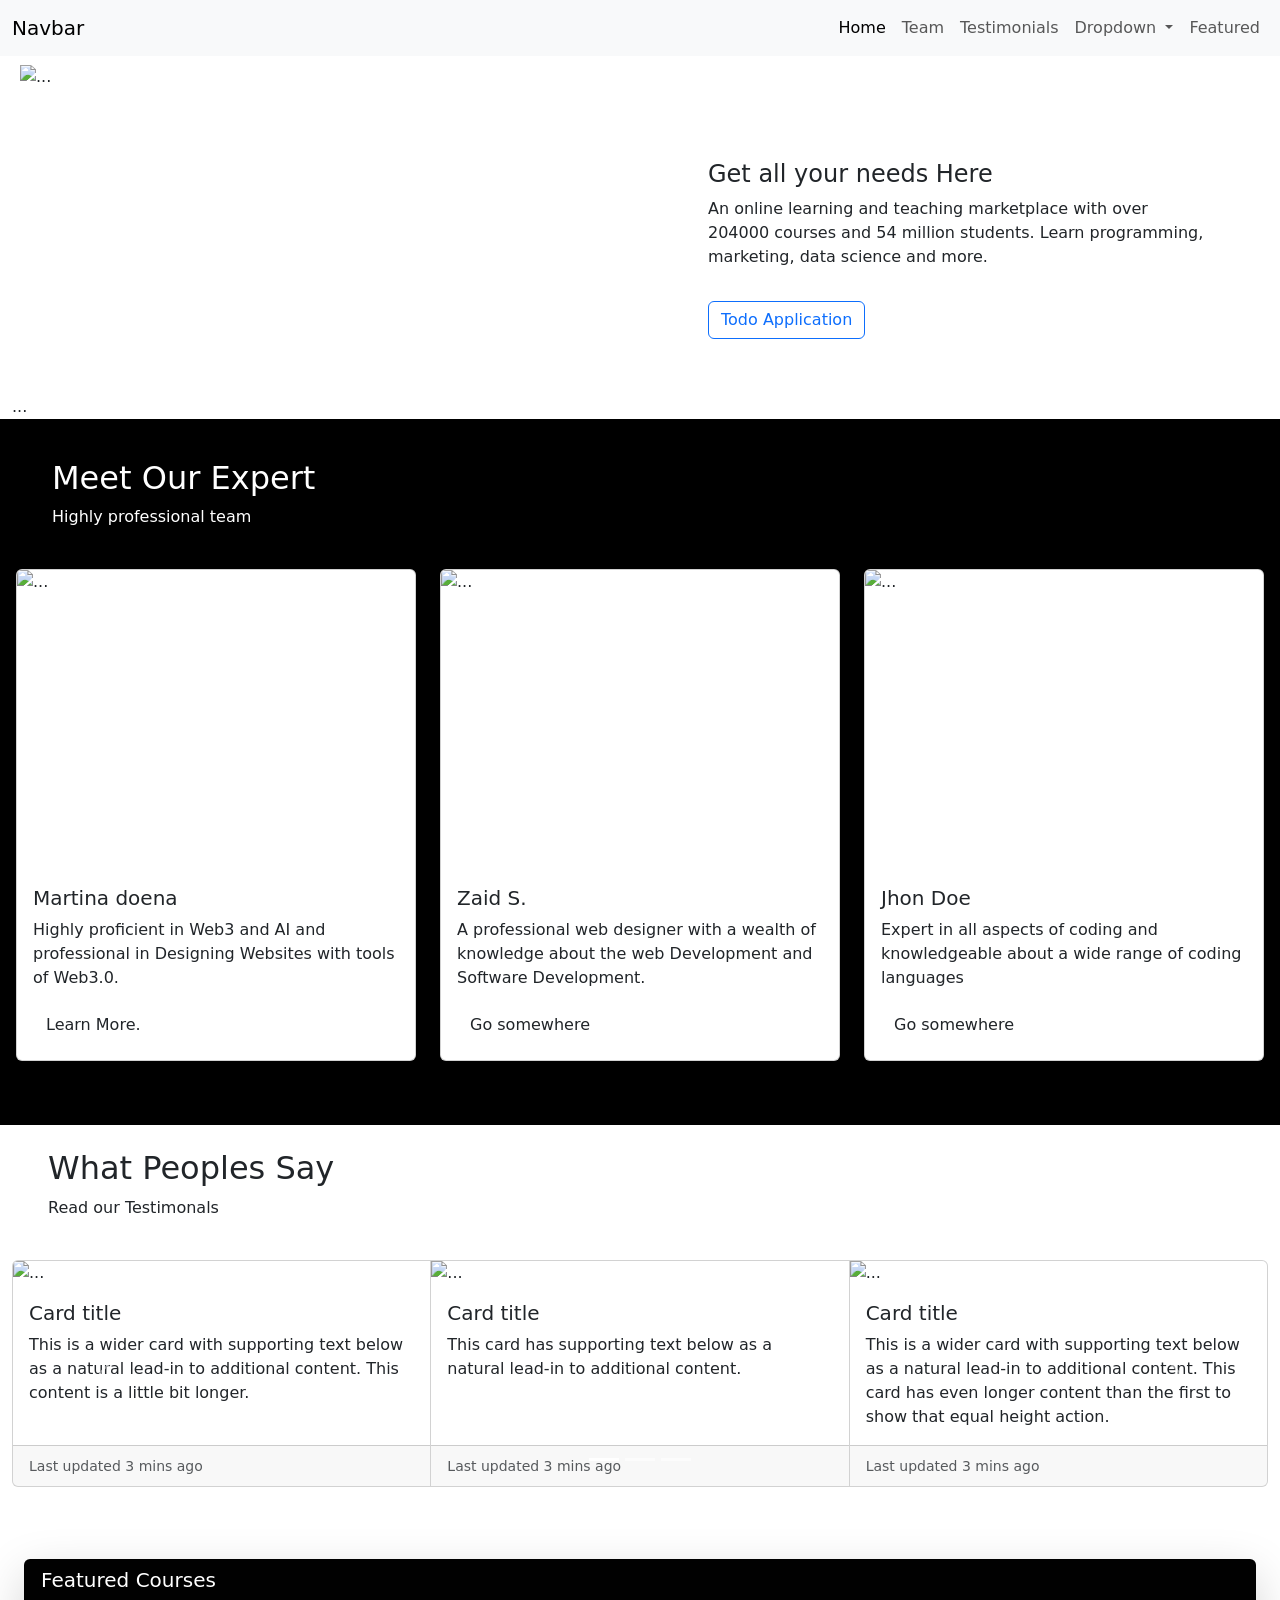
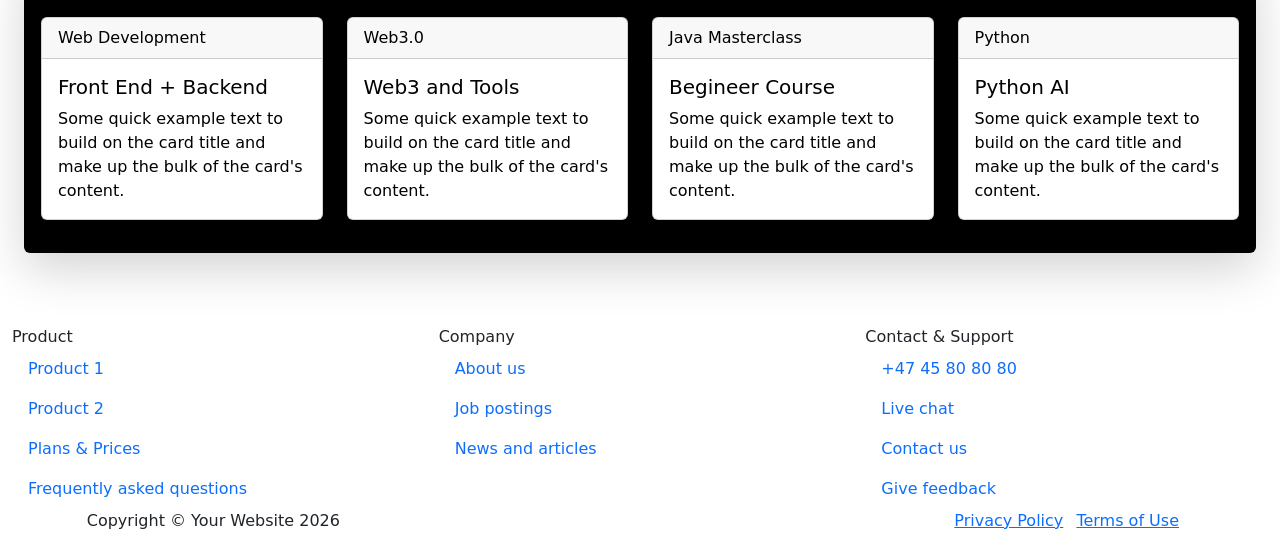
==== public/index.html @ 3ee69b3b "Todo mini app added" ====
<!DOCTYPE html>
<html lang="en">
  <head>
	<meta name="generator" content="Hugo 0.125.1"><script src="/livereload.js?mindelay=10&amp;v=2&amp;port=1313&amp;path=livereload" data-no-instant defer></script>
    <meta charset="UTF-8" />
    <meta name="viewport" content="width=device-width, initial-scale=1.0" />
    <title>Homepage</title>
    <link
      href="https://cdn.jsdelivr.net/npm/bootstrap@5.3.3/dist/css/bootstrap.min.css"
      rel="stylesheet"
      integrity="sha384-QWTKZyjpPEjISv5WaRU9OFeRpok6YctnYmDr5pNlyT2bRjXh0JMhjY6hW+ALEwIH"
      crossorigin="anonymous"
    />
    <link rel="stylesheet" href="http://localhost:1313/css/style.css">
  </head>
  <body>
    <div class="nav-bar">
    <nav class="navbar navbar-expand-lg navbar-light bg-light">
        <div class="container-fluid d-flex justify-content-between">
            <a class="navbar-brand me-auto" href="#">Navbar</a>
            <button
                class="navbar-toggler"
                type="button"
                data-bs-toggle="collapse"
                data-bs-target="#navbarSupportedContent"
                aria-controls="navbarSupportedContent"
                aria-expanded="false"
                aria-label="Toggle navigation"
            >
                <span class="navbar-toggler-icon"></span>
            </button>
            <div class="collapse navbar-collapse" id="navbarSupportedContent">
                <ul class="navbar-nav ms-auto mb-2 mb-lg-0">
                    <li class="nav-item">
                        <a class="nav-link active" aria-current="page" href="/"
                            >Home</a
                        >
                    </li>
                    <li class="nav-item">
                        <a class="nav-link" href="#team">Team</a>
                    </li>
                    <li class="nav-item">
                        <a class="nav-link" href="#testi">Testimonials</a>
                    </li>
                    <li class="nav-item dropdown">
                        <a
                            class="nav-link dropdown-toggle"
                            href="#"
                            id="navbarDropdown"
                            role="button"
                            data-bs-toggle="dropdown"
                            aria-expanded="false"
                        >
                            Dropdown
                        </a>
                        <ul class="dropdown-menu" aria-labelledby="navbarDropdown">
                            <li><a class="dropdown-item" href="#">Action</a></li>
                            <li><a class="dropdown-item" href="#">Another action</a></li>
                            <li><hr class="dropdown-divider" /></li>
                            <li><a class="dropdown-item" href="#">Something else here</a></li>
                        </ul>
                    </li>
                    <li class="nav-item">
                        <a class="nav-link" href="#featured">Featured</a>
                    </li>
                </ul>
            </div>
        </div>
    </nav>
</div>
 
<div class="hero-container" id="hero-sec">
  <div class="container-fluid ">
  <div class="row d-flex">
    <div class="col align-middle">
      <div class="px-2 py-2">
      <img src="https://img.freepik.com/free-vector/happy-freelancer-with-computer-home-young-man-sitting-armchair-using-laptop-chatting-online-smiling-vector-illustration-distance-work-online-learning-freelance_74855-8401.jpg?w=900&t=st=1667037491~exp=1667038091~hmac=7c71ea8afc8f3cc8065c5ccc05d105e3c8a7b76f0133016cb210a7882dc19611" class="img-fluid" alt="...">
      </div>
    </div>
    <div class="col">
      <div class="px-5 py-5 mt-5">
        <div class="px-2 py-2 align-middle">
        <h4>Get all your needs Here</h4>
        <p> An online learning and teaching marketplace with over 204000 courses and 54 million students. Learn programming, marketing, data science and more.</p>
        </div>
        <div class="px-2 py-2">
          
<button type="button" class="btn btn-outline-primary" data-bs-toggle="modal" data-bs-target="#exampleModal">
  Todo Application
</button>


<div class="modal fade" id="exampleModal" tabindex="-1" aria-labelledby="exampleModalLabel" aria-hidden="true">
  <div class="modal-dialog">
    <div class="modal-content">
      <div class="modal-header">
        <h5 class="modal-title" id="exampleModalLabel">Modal title</h5>
        <button type="button" class="btn-close" data-bs-dismiss="modal" aria-label="Close"></button>
      </div>
      <div class="modal-body">
       <div class="d-flex">
          <input class="form-control me-2" type="text" id="text-field" placeholder="Todo value" aria-label="Search">
        <button class="btn btn-outline-success" type="submit" id="add">Add</button>
       </div>
<ul class="list-group my-5" id="display">

</ul>      
</div>
  
    </div>
  </div>
</div>
        </div>
      </div>
    </div>
</div>
</div>

<div class="main-container">
  <div class="container-fluid">
  ...
</div>
</div>


<div class="card-container bg-black" id="team">
  <div class="container-fluid px-3 py-3">
    <div class="row center mx-4 my-4 text-white">
      <h2>Meet Our Expert</h2>
      <p>Highly professional team</p>
    </div>
    <div class="row mb-5">
      <div class="col">
        <div class="card" >
  <img src="https://img.freepik.com/free-vector/work-time-concept-illustration_114360-1474.jpg?w=740&t=st=1667038053~exp=1667038653~hmac=7f51a4d7c9f7dc9e0e3a6d53d45f381fc455e5424bcc36a0bedca65db24487e7" class="card-img-top" style="height:300px" alt="...">
  <div class="card-body">
    <h5 class="card-title">Martina doena</h5>
    <p class="card-text">Highly proficient in Web3 and AI and professional in Designing Websites with tools of Web3.0.</p>
    <a href="#" class="btn org-btn">Learn More.</a>
  </div>
</div>
      </div>
           <div class="col">
        <div class="card" >
  <img src="https://img.freepik.com/free-vector/work-time-concept-illustration_114360-1074.jpg" class="card-img-top" style="height:300px" alt="...">
  <div class="card-body">
    <h5 class="card-title">Zaid S.</h5>
    <p class="card-text">A professional web designer with a wealth of knowledge about the web Development and Software Development. </p>
    <a href="#" class="btn org-btn">Go somewhere</a>
  </div>
</div>
      </div>
           <div class="col">
        <div class="card" >
  <img src="https://img.freepik.com/free-vector/teaching-concept-illustration_114360-1708.jpg?w=740&t=st=1667038099~exp=1667038699~hmac=d144ede4a891a4bfcb57b109cc26614850ed35f5260bbf32541845325c476dbb" class="card-img-top" style="height:300px" alt="...">
  <div class="card-body">
    <h5 class="card-title">Jhon Doe</h5>
    <p class="card-text">Expert in all aspects of coding and knowledgeable about a wide range of coding languages</p>
    <a href="#" class="btn org-btn">Go somewhere</a>
  </div>
</div>
      </div>
    </div>
</div>
</div>



  
  
  
<div class="testimonals-container mt-4 mb-4" id="testi">
  <div class="container-fluid">
    <div class="row center mx-4 my-4">
      <h2>What Peoples Say </h2>
      <p>Read our Testimonals</p>
    </div>
  <div id="carouselExampleIndicators" class="carousel slide" data-bs-ride="carousel">
  <div class="carousel-indicators">
    <button type="button" data-bs-target="#carouselExampleIndicators" data-bs-slide-to="0" class="active" aria-current="true" aria-label="Slide 1"></button>
    <button type="button" data-bs-target="#carouselExampleIndicators" data-bs-slide-to="1" aria-label="Slide 2"></button>
    <button type="button" data-bs-target="#carouselExampleIndicators" data-bs-slide-to="2" aria-label="Slide 3"></button>
  </div>
  <div class="carousel-inner">
    <div class="carousel-item active">

      <div class="card-group">
  <div class="card">
    <img src="https://img.freepik.com/free-vector/businessman-character-avatar-isolated_24877-60111.jpg?w=740&t=st=1667039591~exp=1667040191~hmac=3996cb3fe0c2a92d83dfa4986a6da0e62212cabb97397aab04c8f50f771b7f90" class="card-img-top" alt="...">
    <div class="card-body">
      <h5 class="card-title">Card title</h5>
      <p class="card-text">This is a wider card with supporting text below as a natural lead-in to additional content. This content is a little bit longer.</p>
    </div>
    <div class="card-footer">
      <small class="text-muted">Last updated 3 mins ago</small>
    </div>
  </div>
  <div class="card">
    <img src="https://img.freepik.com/free-vector/mysterious-mafia-man-wearing-hat_52683-34829.jpg?w=740&t=st=1667039801~exp=1667040401~hmac=6b629c58ba7d8377cd74454b010b48bc920e6cb96e6fc6f3733135b8f180519f" class="card-img-top" alt="...">
    <div class="card-body">
      <h5 class="card-title">Card title</h5>
      <p class="card-text">This card has supporting text below as a natural lead-in to additional content.</p>
    </div>
    <div class="card-footer">
      <small class="text-muted">Last updated 3 mins ago</small>
    </div>
  </div>
  <div class="card">
    <img src="https://img.freepik.com/free-vector/mysterious-mafia-man-smoking-cigarette_52683-34828.jpg?w=740&t=st=1667039664~exp=1667040264~hmac=ad7a2beb239191b6f7cf1cb1d1e5f0012768ad0be36cc1b0ad2c461274601ff0" class="card-img-top" alt="...">
    <div class="card-body">
      <h5 class="card-title">Card title</h5>
      <p class="card-text">This is a wider card with supporting text below as a natural lead-in to additional content. This card has even longer content than the first to show that equal height action.</p>
    </div>
    <div class="card-footer">
      <small class="text-muted">Last updated 3 mins ago</small>
    </div>
  </div>
</div>
    </div>
    <div class="carousel-item">

      <div class="card-group">
  <div class="card">
    <img src="https://img.freepik.com/free-vector/mysterious-mafia-man-wearing-hat_52683-34829.jpg?w=740&t=st=1667039801~exp=1667040401~hmac=6b629c58ba7d8377cd74454b010b48bc920e6cb96e6fc6f3733135b8f180519f" class="card-img-top" alt="...">
    <div class="card-body">
      <h5 class="card-title">Card title</h5>
      <p class="card-text">This is a wider card with supporting text below as a natural lead-in to additional content. This content is a little bit longer.</p>
    </div>
    <div class="card-footer">
      <small class="text-muted">Last updated 3 mins ago</small>
    </div>
  </div>
  <div class="card">
    <img src="https://img.freepik.com/free-vector/businessman-character-avatar-isolated_24877-60111.jpg?w=740&t=st=1667039591~exp=1667040191~hmac=3996cb3fe0c2a92d83dfa4986a6da0e62212cabb97397aab04c8f50f771b7f90" class="card-img-top" alt="...">
    <div class="card-body">
      <h5 class="card-title">Card title</h5>
      <p class="card-text">This card has supporting text below as a natural lead-in to additional content.</p>
    </div>
    <div class="card-footer">
      <small class="text-muted">Last updated 3 mins ago</small>
    </div>
  </div>
  <div class="card">
    <img src="https://img.freepik.com/free-vector/mysterious-mafia-man-smoking-cigarette_52683-34828.jpg?w=740&t=st=1667039664~exp=1667040264~hmac=ad7a2beb239191b6f7cf1cb1d1e5f0012768ad0be36cc1b0ad2c461274601ff0" class="card-img-top" alt="...">
    <div class="card-body">
      <h5 class="card-title">Card title</h5>
      <p class="card-text">This is a wider card with supporting text below as a natural lead-in to additional content. This card has even longer content than the first to show that equal height action.</p>
    </div>
    <div class="card-footer">
      <small class="text-muted">Last updated 3 mins ago</small>
    </div>
  </div>
</div>
    </div>
    <div class="carousel-item">

      <div class="card-group">
  <div class="card">
    <img src="https://img.freepik.com/free-vector/mysterious-mafia-man-wearing-hat_52683-34829.jpg?w=740&t=st=1667039801~exp=1667040401~hmac=6b629c58ba7d8377cd74454b010b48bc920e6cb96e6fc6f3733135b8f180519f" class="card-img-top" alt="...">
    <div class="card-body">
      <h5 class="card-title">Card title</h5>
      <p class="card-text">This is a wider card with supporting text below as a natural lead-in to additional content. This content is a little bit longer.</p>
    </div>
    <div class="card-footer">
      <small class="text-muted">Last updated 3 mins ago</small>
    </div>
  </div>
  <div class="card">
    <img src="https://img.freepik.com/free-vector/mysterious-mafia-man-smoking-cigarette_52683-34828.jpg?w=740&t=st=1667039664~exp=1667040264~hmac=ad7a2beb239191b6f7cf1cb1d1e5f0012768ad0be36cc1b0ad2c461274601ff0" class="card-img-top" alt="...">
    <div class="card-body">
      <h5 class="card-title">Card title</h5>
      <p class="card-text">This card has supporting text below as a natural lead-in to additional content.</p>
    </div>
    <div class="card-footer">
      <small class="text-muted">Last updated 3 mins ago</small>
    </div>
  </div>
  <div class="card">
    <img src="https://img.freepik.com/free-vector/businessman-character-avatar-isolated_24877-60111.jpg?w=740&t=st=1667039591~exp=1667040191~hmac=3996cb3fe0c2a92d83dfa4986a6da0e62212cabb97397aab04c8f50f771b7f90" class="card-img-top" alt="...">
    <div class="card-body">
      <h5 class="card-title">Card title</h5>
      <p class="card-text">This is a wider card with supporting text below as a natural lead-in to additional content. This card has even longer content than the first to show that equal height action.</p>
    </div>
    <div class="card-footer">
      <small class="text-muted">Last updated 3 mins ago</small>
    </div>
  </div>
</div>
    </div>
  </div>
  <button class="carousel-control-prev" type="button" data-bs-target="#carouselExampleIndicators" data-bs-slide="prev">
    <span class="carousel-control-prev-icon" aria-hidden="true"></span>
    <span class="visually-hidden">Previous</span>
  </button>
  <button class="carousel-control-next" type="button" data-bs-target="#carouselExampleIndicators" data-bs-slide="next">
    <span class="carousel-control-next-icon" aria-hidden="true"></span>
    <span class="visually-hidden">Next</span>
  </button>
</div>
</div>
</div>



  

<div class="banner-container mt-5 mb-5" id="featured">
  <div class="container-fluid px-4 py-4">
  <div class="card bg-black text-white shadow-lg ">
  <h5 class="card-header">Featured Courses</h5>
  <div class="card-body">

    <div class="conatiner">
    <div class="row d-flex justify-content-around">
      <div class="col">
         <div class="card text-black move-up mb-3" >
  <div class="card-header">Web Development</div>
  <div class="card-body">
    <h5 class="card-title">Front End + Backend</h5>
    <p class="card-text">Some quick example text to build on the card title and make up the bulk of the card's content.</p>

  </div>
</div>
      </div>
      <div class="col">
        <div class="card text-black move-up mb-3" >
  <div class="card-header">Web3.0</div>
  <div class="card-body">
    <h5 class="card-title">Web3 and Tools</h5>
    <p class="card-text">Some quick example text to build on the card title and make up the bulk of the card's content.</p>
  </div>
</div>
      </div>
      <div class="col">
        <div class="card text-black move-up mb-3" >
  <div class="card-header">Java Masterclass</div>
  <div class="card-body">
    <h5 class="card-title">Begineer Course</h5>
    <p class="card-text">Some quick example text to build on the card title and make up the bulk of the card's content.</p>
  </div>
</div>
      </div>
        <div class="col">
        <div class="card text-black move-up mb-3" >
  <div class="card-header">Python </div>
  <div class="card-body">
    <h5 class="card-title">Python AI</h5>
    <p class="card-text">Some quick example text to build on the card title and make up the bulk of the card's content.</p>
  </div>
</div>
      </div>
   


    </div>
    </div>
  </div>
</div>
</div>
</div>

</div>
 

<div class="footer-container foot">
  <div class="container-fluid">
  <footer>
    <div class="">
  <div class="row">
   <div class="col-md-4 footer-column">
        <ul class="nav flex-column">
          <li class="nav-item">
            <span class="footer-title">Product</span>
          </li>
          <li class="nav-item">
            <a class="nav-link" href="#">Product 1</a>
          </li>
          <li class="nav-item">
            <a class="nav-link" href="#">Product 2</a>
          </li>
          <li class="nav-item">
            <a class="nav-link" href="#">Plans & Prices</a>
          </li>
          <li class="nav-item">
            <a class="nav-link" href="#">Frequently asked questions</a>
          </li>
        </ul>
      </div>
      <div class="col-md-4 footer-column">
        <ul class="nav flex-column">
          <li class="nav-item">
            <span class="footer-title">Company</span>
          </li>
          <li class="nav-item">
            <a class="nav-link" href="#">About us</a>
          </li>
          <li class="nav-item">
            <a class="nav-link" href="#">Job postings</a>
          </li>
          <li class="nav-item">
            <a class="nav-link" href="#">News and articles</a>
          </li>
        </ul>
      </div>
      <div class="col-md-4 footer-column">
        <ul class="nav flex-column">
          <li class="nav-item">
            <span class="footer-title">Contact & Support</span>
          </li>
          <li class="nav-item">
            <span class="nav-link"><i class="fas fa-phone"></i>+47 45 80 80 80</span>
          </li>
          <li class="nav-item">
            <a class="nav-link" href="#"><i class="fas fa-comments"></i>Live chat</a>
          </li>
          <li class="nav-item">
            <a class="nav-link" href="#"><i class="fas fa-envelope"></i>Contact us</a>
          </li>
          <li class="nav-item">
            <a class="nav-link" href="#"><i class="fas fa-star"></i>Give feedback</a>
          </li>
        </ul>
      </div>
    </div>

    <div class="text-center"><i class="fas fa-ellipsis-h"></i></div>
    
    <div class="row text-center">
      <div class="col-md-4 box">
        <span class="copyright quick-links">Copyright &copy; Your Website <script>document.write(new Date().getFullYear())</script>
        </span>
      </div>
      <div class="col-md-4 box">
        <ul class="list-inline social-buttons">
          <li class="list-inline-item">
            <a href="#">
            <i class="fab fa-twitter"></i>
          </a>
          </li>
          <li class="list-inline-item">
            <a href="#">
            <i class="fab fa-facebook-f"></i>
          </a>
          </li>
          <li class="list-inline-item">
            <a href="#">
            <i class="fab fa-linkedin-in"></i>
          </a>
          </li>
        </ul>
      </div>
      <div class="col-md-4 box">
        <ul class="list-inline quick-links">
          <li class="list-inline-item">
            <a href="#">Privacy Policy</a>
          </li>
          <li class="list-inline-item">
            <a href="#">Terms of Use</a>
          </li>
        </ul>
      </div>
    </div>
  </div>
</div>
  </footer>  
</div>

    <script src="https://ajax.googleapis.com/ajax/libs/jquery/3.7.1/jquery.min.js"></script>

    <script src="http://localhost:1313/js/script.js"></script>
    <script
      src="https://cdn.jsdelivr.net/npm/bootstrap@5.3.3/dist/js/bootstrap.bundle.min.js"
      integrity="sha384-YvpcrYf0tY3lHB60NNkmXc5s9fDVZLESaAA55NDzOxhy9GkcIdslK1eN7N6jIeHz"
      crossorigin="anonymous"
    ></script>
  </body>
</html>
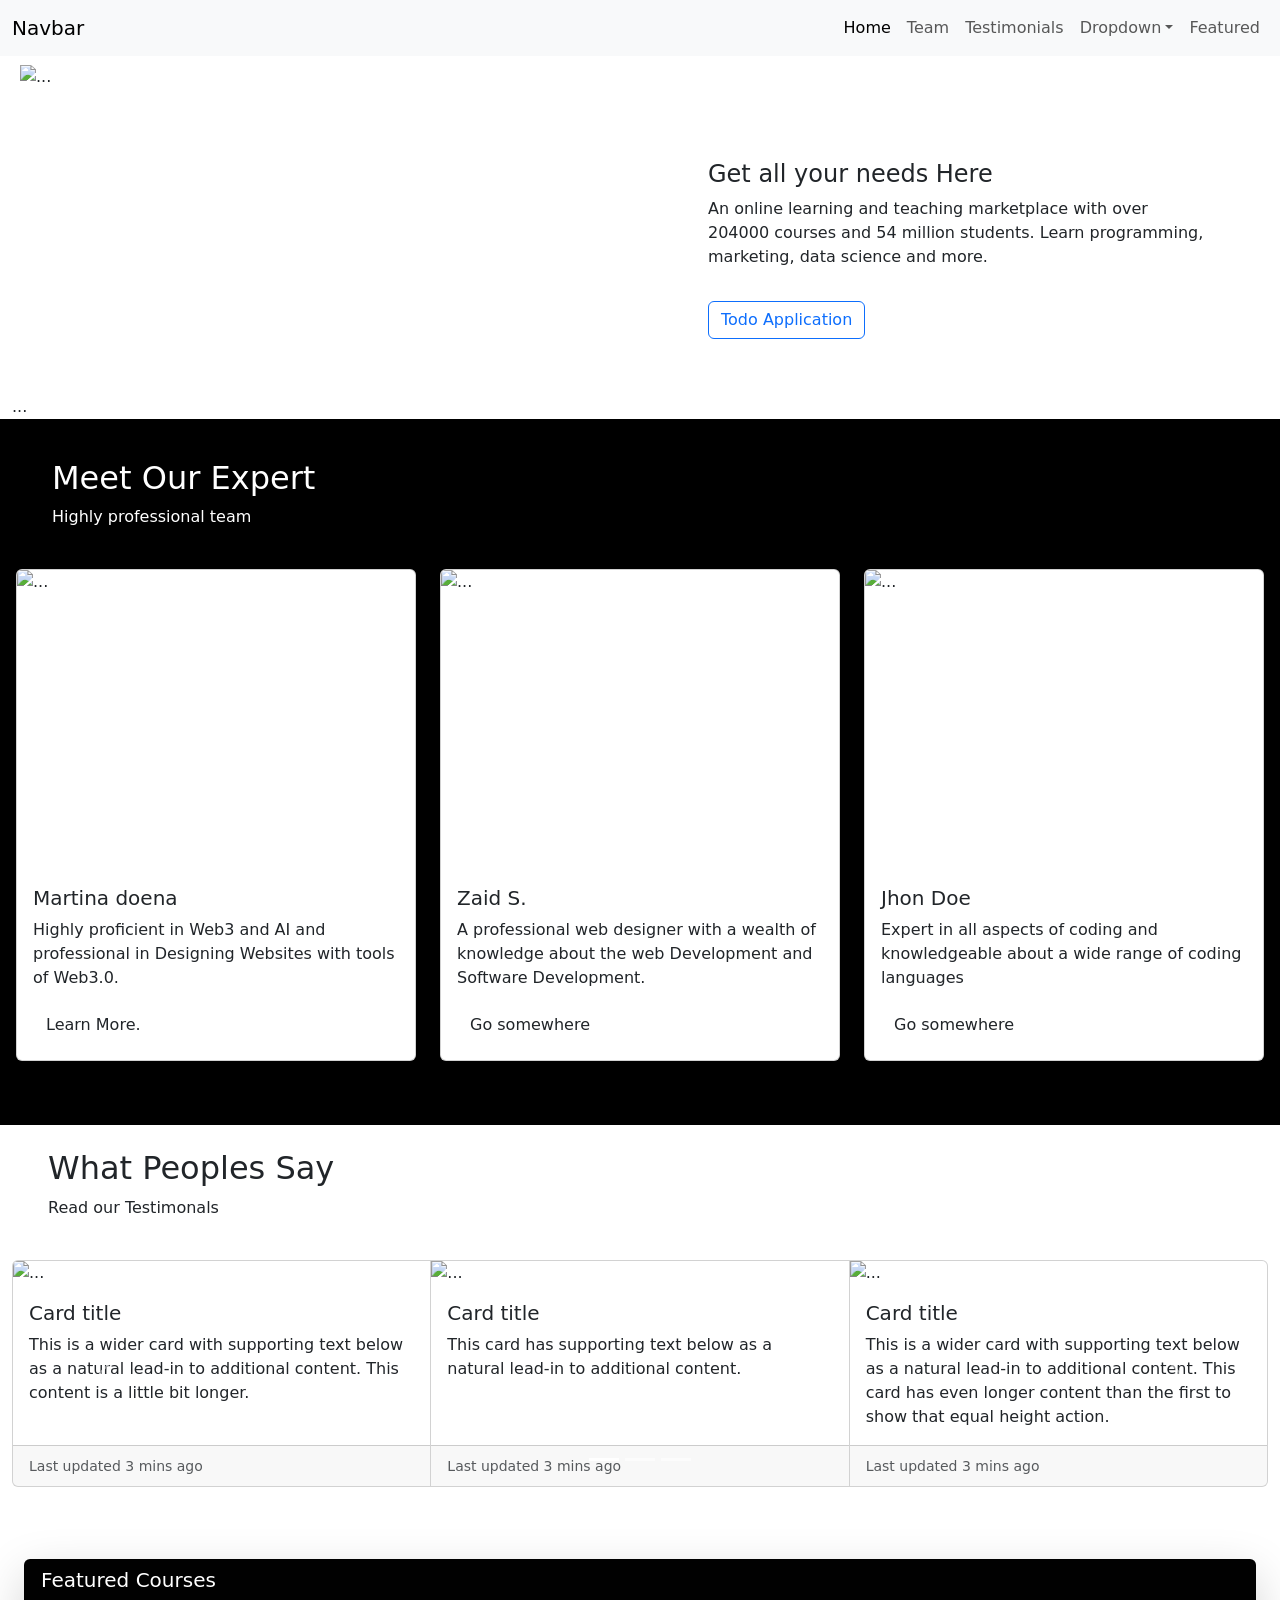
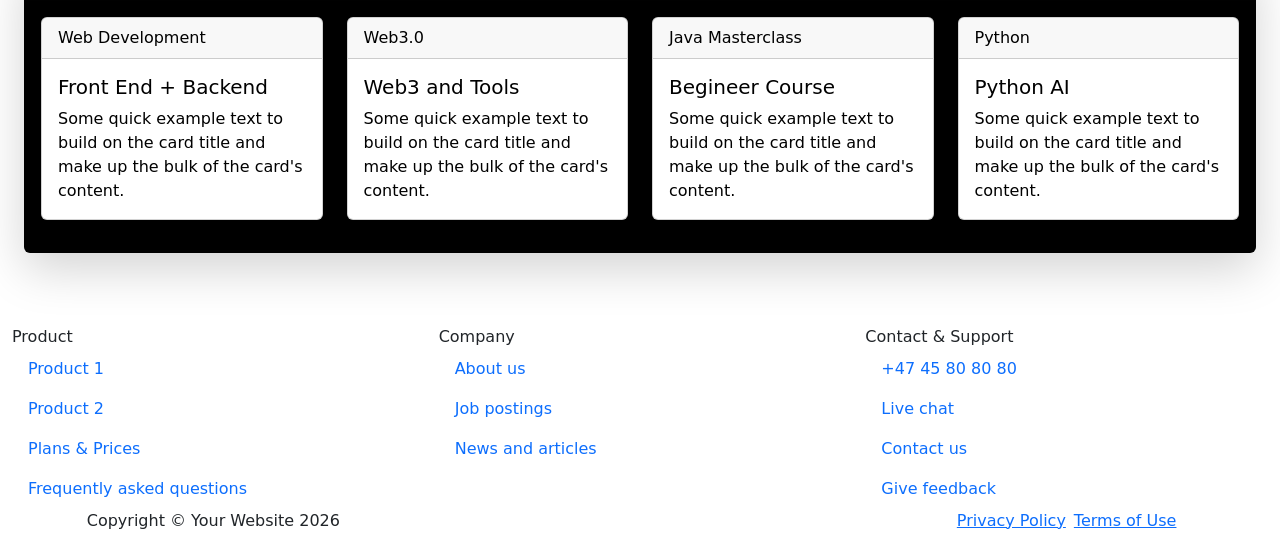
==== commit e599948d: "minified and destination set build" ====
--- a/public/index.html
+++ b/public/index.html
@@ -1,477 +1,14 @@
-<!DOCTYPE html>
-<html lang="en">
-  <head>
-	<meta name="generator" content="Hugo 0.125.1"><script src="/livereload.js?mindelay=10&amp;v=2&amp;port=1313&amp;path=livereload" data-no-instant defer></script>
-    <meta charset="UTF-8" />
-    <meta name="viewport" content="width=device-width, initial-scale=1.0" />
-    <title>Homepage</title>
-    <link
-      href="https://cdn.jsdelivr.net/npm/bootstrap@5.3.3/dist/css/bootstrap.min.css"
-      rel="stylesheet"
-      integrity="sha384-QWTKZyjpPEjISv5WaRU9OFeRpok6YctnYmDr5pNlyT2bRjXh0JMhjY6hW+ALEwIH"
-      crossorigin="anonymous"
-    />
-    <link rel="stylesheet" href="http://localhost:1313/css/style.css">
-  </head>
-  <body>
-    <div class="nav-bar">
-    <nav class="navbar navbar-expand-lg navbar-light bg-light">
-        <div class="container-fluid d-flex justify-content-between">
-            <a class="navbar-brand me-auto" href="#">Navbar</a>
-            <button
-                class="navbar-toggler"
-                type="button"
-                data-bs-toggle="collapse"
-                data-bs-target="#navbarSupportedContent"
-                aria-controls="navbarSupportedContent"
-                aria-expanded="false"
-                aria-label="Toggle navigation"
-            >
-                <span class="navbar-toggler-icon"></span>
-            </button>
-            <div class="collapse navbar-collapse" id="navbarSupportedContent">
-                <ul class="navbar-nav ms-auto mb-2 mb-lg-0">
-                    <li class="nav-item">
-                        <a class="nav-link active" aria-current="page" href="/"
-                            >Home</a
-                        >
-                    </li>
-                    <li class="nav-item">
-                        <a class="nav-link" href="#team">Team</a>
-                    </li>
-                    <li class="nav-item">
-                        <a class="nav-link" href="#testi">Testimonials</a>
-                    </li>
-                    <li class="nav-item dropdown">
-                        <a
-                            class="nav-link dropdown-toggle"
-                            href="#"
-                            id="navbarDropdown"
-                            role="button"
-                            data-bs-toggle="dropdown"
-                            aria-expanded="false"
-                        >
-                            Dropdown
-                        </a>
-                        <ul class="dropdown-menu" aria-labelledby="navbarDropdown">
-                            <li><a class="dropdown-item" href="#">Action</a></li>
-                            <li><a class="dropdown-item" href="#">Another action</a></li>
-                            <li><hr class="dropdown-divider" /></li>
-                            <li><a class="dropdown-item" href="#">Something else here</a></li>
-                        </ul>
-                    </li>
-                    <li class="nav-item">
-                        <a class="nav-link" href="#featured">Featured</a>
-                    </li>
-                </ul>
-            </div>
-        </div>
-    </nav>
-</div>
- 
-<div class="hero-container" id="hero-sec">
-  <div class="container-fluid ">
-  <div class="row d-flex">
-    <div class="col align-middle">
-      <div class="px-2 py-2">
-      <img src="https://img.freepik.com/free-vector/happy-freelancer-with-computer-home-young-man-sitting-armchair-using-laptop-chatting-online-smiling-vector-illustration-distance-work-online-learning-freelance_74855-8401.jpg?w=900&t=st=1667037491~exp=1667038091~hmac=7c71ea8afc8f3cc8065c5ccc05d105e3c8a7b76f0133016cb210a7882dc19611" class="img-fluid" alt="...">
-      </div>
-    </div>
-    <div class="col">
-      <div class="px-5 py-5 mt-5">
-        <div class="px-2 py-2 align-middle">
-        <h4>Get all your needs Here</h4>
-        <p> An online learning and teaching marketplace with over 204000 courses and 54 million students. Learn programming, marketing, data science and more.</p>
-        </div>
-        <div class="px-2 py-2">
-          
-<button type="button" class="btn btn-outline-primary" data-bs-toggle="modal" data-bs-target="#exampleModal">
-  Todo Application
+<!doctype html><html lang=en><head><meta name=generator content="Hugo 0.125.1"><meta charset=UTF-8><meta name=viewport content="width=device-width,initial-scale=1"><title>Homepage</title>
+<link href=https://cdn.jsdelivr.net/npm/bootstrap@5.3.3/dist/css/bootstrap.min.css rel=stylesheet integrity=sha384-QWTKZyjpPEjISv5WaRU9OFeRpok6YctnYmDr5pNlyT2bRjXh0JMhjY6hW+ALEwIH crossorigin=anonymous><link rel=stylesheet href=https://example.org/css/style.css></head><body><div class=nav-bar><nav class="navbar navbar-expand-lg navbar-light bg-light"><div class="container-fluid d-flex justify-content-between"><a class="navbar-brand me-auto" href=#>Navbar</a>
+<button class=navbar-toggler type=button data-bs-toggle=collapse data-bs-target=#navbarSupportedContent aria-controls=navbarSupportedContent aria-expanded=false aria-label="Toggle navigation">
+<span class=navbar-toggler-icon></span></button><div class="collapse navbar-collapse" id=navbarSupportedContent><ul class="navbar-nav ms-auto mb-2 mb-lg-0"><li class=nav-item><a class="nav-link active" aria-current=page href=/Hugo-First-App/public/>Home</a></li><li class=nav-item><a class=nav-link href=/Hugo-First-App/public/teams>Team</a></li><li class=nav-item><a class=nav-link href=#testi>Testimonials</a></li><li class="nav-item dropdown"><a class="nav-link dropdown-toggle" href=# id=navbarDropdown role=button data-bs-toggle=dropdown aria-expanded=false>Dropdown</a><ul class=dropdown-menu aria-labelledby=navbarDropdown><li><a class=dropdown-item href=#>Action</a></li><li><a class=dropdown-item href=#>Another action</a></li><li><hr class=dropdown-divider></li><li><a class=dropdown-item href=#>Something else here</a></li></ul></li><li class=nav-item><a class=nav-link href=#featured>Featured</a></li></ul></div></div></nav></div><div class=hero-container id=hero-sec><div class=container-fluid><div class="row d-flex"><div class="col align-middle"><div class="px-2 py-2"><img src="https://img.freepik.com/free-vector/happy-freelancer-with-computer-home-young-man-sitting-armchair-using-laptop-chatting-online-smiling-vector-illustration-distance-work-online-learning-freelance_74855-8401.jpg?w=900&t=st=1667037491~exp=1667038091~hmac=7c71ea8afc8f3cc8065c5ccc05d105e3c8a7b76f0133016cb210a7882dc19611" class=img-fluid alt=...></div></div><div class=col><div class="px-5 py-5 mt-5"><div class="px-2 py-2 align-middle"><h4>Get all your needs Here</h4><p>An online learning and teaching marketplace with over 204000 courses and 54 million students. Learn programming, marketing, data science and more.</p></div><div class="px-2 py-2"><button type=button class="btn btn-outline-primary" data-bs-toggle=modal data-bs-target=#exampleModal>
+Todo Application</button><div class="modal fade" id=exampleModal tabindex=-1 aria-labelledby=exampleModalLabel aria-hidden=true><div class=modal-dialog><div class=modal-content><div class=modal-header><h5 class=modal-title id=exampleModalLabel>Modal title</h5><button type=button class=btn-close data-bs-dismiss=modal aria-label=Close></button></div><div class=modal-body><div class=d-flex><input class="form-control me-2" type=text id=text-field placeholder="Todo value" aria-label=Search>
+<button class="btn btn-outline-success" type=submit id=add>Add</button></div><ul class="list-group my-5" id=display></ul></div></div></div></div></div></div></div></div></div><div class=main-container><div class=container-fluid>...</div></div><div class="card-container bg-black" id=team><div class="container-fluid px-3 py-3"><div class="row center mx-4 my-4 text-white"><h2>Meet Our Expert</h2><p>Highly professional team</p></div><div class="row mb-5"><div class=col><div class=card><img src="https://img.freepik.com/free-vector/work-time-concept-illustration_114360-1474.jpg?w=740&t=st=1667038053~exp=1667038653~hmac=7f51a4d7c9f7dc9e0e3a6d53d45f381fc455e5424bcc36a0bedca65db24487e7" class=card-img-top style=height:300px alt=...><div class=card-body><h5 class=card-title>Martina doena</h5><p class=card-text>Highly proficient in Web3 and AI and professional in Designing Websites with tools of Web3.0.</p><a href=# class="btn org-btn">Learn More.</a></div></div></div><div class=col><div class=card><img src=https://img.freepik.com/free-vector/work-time-concept-illustration_114360-1074.jpg class=card-img-top style=height:300px alt=...><div class=card-body><h5 class=card-title>Zaid S.</h5><p class=card-text>A professional web designer with a wealth of knowledge about the web Development and Software Development.</p><a href=# class="btn org-btn">Go somewhere</a></div></div></div><div class=col><div class=card><img src="https://img.freepik.com/free-vector/teaching-concept-illustration_114360-1708.jpg?w=740&t=st=1667038099~exp=1667038699~hmac=d144ede4a891a4bfcb57b109cc26614850ed35f5260bbf32541845325c476dbb" class=card-img-top style=height:300px alt=...><div class=card-body><h5 class=card-title>Jhon Doe</h5><p class=card-text>Expert in all aspects of coding and knowledgeable about a wide range of coding languages</p><a href=# class="btn org-btn">Go somewhere</a></div></div></div></div></div></div><div class="testimonals-container mt-4 mb-4" id=testi><div class=container-fluid><div class="row center mx-4 my-4"><h2>What Peoples Say</h2><p>Read our Testimonals</p></div><div id=carouselExampleIndicators class="carousel slide" data-bs-ride=carousel><div class=carousel-indicators><button type=button data-bs-target=#carouselExampleIndicators data-bs-slide-to=0 class=active aria-current=true aria-label="Slide 1"></button>
+<button type=button data-bs-target=#carouselExampleIndicators data-bs-slide-to=1 aria-label="Slide 2"></button>
+<button type=button data-bs-target=#carouselExampleIndicators data-bs-slide-to=2 aria-label="Slide 3"></button></div><div class=carousel-inner><div class="carousel-item active"><div class=card-group><div class=card><img src="https://img.freepik.com/free-vector/businessman-character-avatar-isolated_24877-60111.jpg?w=740&t=st=1667039591~exp=1667040191~hmac=3996cb3fe0c2a92d83dfa4986a6da0e62212cabb97397aab04c8f50f771b7f90" class=card-img-top alt=...><div class=card-body><h5 class=card-title>Card title</h5><p class=card-text>This is a wider card with supporting text below as a natural lead-in to additional content. This content is a little bit longer.</p></div><div class=card-footer><small class=text-muted>Last updated 3 mins ago</small></div></div><div class=card><img src="https://img.freepik.com/free-vector/mysterious-mafia-man-wearing-hat_52683-34829.jpg?w=740&t=st=1667039801~exp=1667040401~hmac=6b629c58ba7d8377cd74454b010b48bc920e6cb96e6fc6f3733135b8f180519f" class=card-img-top alt=...><div class=card-body><h5 class=card-title>Card title</h5><p class=card-text>This card has supporting text below as a natural lead-in to additional content.</p></div><div class=card-footer><small class=text-muted>Last updated 3 mins ago</small></div></div><div class=card><img src="https://img.freepik.com/free-vector/mysterious-mafia-man-smoking-cigarette_52683-34828.jpg?w=740&t=st=1667039664~exp=1667040264~hmac=ad7a2beb239191b6f7cf1cb1d1e5f0012768ad0be36cc1b0ad2c461274601ff0" class=card-img-top alt=...><div class=card-body><h5 class=card-title>Card title</h5><p class=card-text>This is a wider card with supporting text below as a natural lead-in to additional content. This card has even longer content than the first to show that equal height action.</p></div><div class=card-footer><small class=text-muted>Last updated 3 mins ago</small></div></div></div></div><div class=carousel-item><div class=card-group><div class=card><img src="https://img.freepik.com/free-vector/mysterious-mafia-man-wearing-hat_52683-34829.jpg?w=740&t=st=1667039801~exp=1667040401~hmac=6b629c58ba7d8377cd74454b010b48bc920e6cb96e6fc6f3733135b8f180519f" class=card-img-top alt=...><div class=card-body><h5 class=card-title>Card title</h5><p class=card-text>This is a wider card with supporting text below as a natural lead-in to additional content. This content is a little bit longer.</p></div><div class=card-footer><small class=text-muted>Last updated 3 mins ago</small></div></div><div class=card><img src="https://img.freepik.com/free-vector/businessman-character-avatar-isolated_24877-60111.jpg?w=740&t=st=1667039591~exp=1667040191~hmac=3996cb3fe0c2a92d83dfa4986a6da0e62212cabb97397aab04c8f50f771b7f90" class=card-img-top alt=...><div class=card-body><h5 class=card-title>Card title</h5><p class=card-text>This card has supporting text below as a natural lead-in to additional content.</p></div><div class=card-footer><small class=text-muted>Last updated 3 mins ago</small></div></div><div class=card><img src="https://img.freepik.com/free-vector/mysterious-mafia-man-smoking-cigarette_52683-34828.jpg?w=740&t=st=1667039664~exp=1667040264~hmac=ad7a2beb239191b6f7cf1cb1d1e5f0012768ad0be36cc1b0ad2c461274601ff0" class=card-img-top alt=...><div class=card-body><h5 class=card-title>Card title</h5><p class=card-text>This is a wider card with supporting text below as a natural lead-in to additional content. This card has even longer content than the first to show that equal height action.</p></div><div class=card-footer><small class=text-muted>Last updated 3 mins ago</small></div></div></div></div><div class=carousel-item><div class=card-group><div class=card><img src="https://img.freepik.com/free-vector/mysterious-mafia-man-wearing-hat_52683-34829.jpg?w=740&t=st=1667039801~exp=1667040401~hmac=6b629c58ba7d8377cd74454b010b48bc920e6cb96e6fc6f3733135b8f180519f" class=card-img-top alt=...><div class=card-body><h5 class=card-title>Card title</h5><p class=card-text>This is a wider card with supporting text below as a natural lead-in to additional content. This content is a little bit longer.</p></div><div class=card-footer><small class=text-muted>Last updated 3 mins ago</small></div></div><div class=card><img src="https://img.freepik.com/free-vector/mysterious-mafia-man-smoking-cigarette_52683-34828.jpg?w=740&t=st=1667039664~exp=1667040264~hmac=ad7a2beb239191b6f7cf1cb1d1e5f0012768ad0be36cc1b0ad2c461274601ff0" class=card-img-top alt=...><div class=card-body><h5 class=card-title>Card title</h5><p class=card-text>This card has supporting text below as a natural lead-in to additional content.</p></div><div class=card-footer><small class=text-muted>Last updated 3 mins ago</small></div></div><div class=card><img src="https://img.freepik.com/free-vector/businessman-character-avatar-isolated_24877-60111.jpg?w=740&t=st=1667039591~exp=1667040191~hmac=3996cb3fe0c2a92d83dfa4986a6da0e62212cabb97397aab04c8f50f771b7f90" class=card-img-top alt=...><div class=card-body><h5 class=card-title>Card title</h5><p class=card-text>This is a wider card with supporting text below as a natural lead-in to additional content. This card has even longer content than the first to show that equal height action.</p></div><div class=card-footer><small class=text-muted>Last updated 3 mins ago</small></div></div></div></div></div><button class=carousel-control-prev type=button data-bs-target=#carouselExampleIndicators data-bs-slide=prev>
+<span class=carousel-control-prev-icon aria-hidden=true></span>
+<span class=visually-hidden>Previous</span>
 </button>
-
-
-<div class="modal fade" id="exampleModal" tabindex="-1" aria-labelledby="exampleModalLabel" aria-hidden="true">
-  <div class="modal-dialog">
-    <div class="modal-content">
-      <div class="modal-header">
-        <h5 class="modal-title" id="exampleModalLabel">Modal title</h5>
-        <button type="button" class="btn-close" data-bs-dismiss="modal" aria-label="Close"></button>
-      </div>
-      <div class="modal-body">
-       <div class="d-flex">
-          <input class="form-control me-2" type="text" id="text-field" placeholder="Todo value" aria-label="Search">
-        <button class="btn btn-outline-success" type="submit" id="add">Add</button>
-       </div>
-<ul class="list-group my-5" id="display">
-
-</ul>      
-</div>
-  
-    </div>
-  </div>
-</div>
-        </div>
-      </div>
-    </div>
-</div>
-</div>
-
-<div class="main-container">
-  <div class="container-fluid">
-  ...
-</div>
-</div>
-
-
-<div class="card-container bg-black" id="team">
-  <div class="container-fluid px-3 py-3">
-    <div class="row center mx-4 my-4 text-white">
-      <h2>Meet Our Expert</h2>
-      <p>Highly professional team</p>
-    </div>
-    <div class="row mb-5">
-      <div class="col">
-        <div class="card" >
-  <img src="https://img.freepik.com/free-vector/work-time-concept-illustration_114360-1474.jpg?w=740&t=st=1667038053~exp=1667038653~hmac=7f51a4d7c9f7dc9e0e3a6d53d45f381fc455e5424bcc36a0bedca65db24487e7" class="card-img-top" style="height:300px" alt="...">
-  <div class="card-body">
-    <h5 class="card-title">Martina doena</h5>
-    <p class="card-text">Highly proficient in Web3 and AI and professional in Designing Websites with tools of Web3.0.</p>
-    <a href="#" class="btn org-btn">Learn More.</a>
-  </div>
-</div>
-      </div>
-           <div class="col">
-        <div class="card" >
-  <img src="https://img.freepik.com/free-vector/work-time-concept-illustration_114360-1074.jpg" class="card-img-top" style="height:300px" alt="...">
-  <div class="card-body">
-    <h5 class="card-title">Zaid S.</h5>
-    <p class="card-text">A professional web designer with a wealth of knowledge about the web Development and Software Development. </p>
-    <a href="#" class="btn org-btn">Go somewhere</a>
-  </div>
-</div>
-      </div>
-           <div class="col">
-        <div class="card" >
-  <img src="https://img.freepik.com/free-vector/teaching-concept-illustration_114360-1708.jpg?w=740&t=st=1667038099~exp=1667038699~hmac=d144ede4a891a4bfcb57b109cc26614850ed35f5260bbf32541845325c476dbb" class="card-img-top" style="height:300px" alt="...">
-  <div class="card-body">
-    <h5 class="card-title">Jhon Doe</h5>
-    <p class="card-text">Expert in all aspects of coding and knowledgeable about a wide range of coding languages</p>
-    <a href="#" class="btn org-btn">Go somewhere</a>
-  </div>
-</div>
-      </div>
-    </div>
-</div>
-</div>
-
-
-
-  
-  
-  
-<div class="testimonals-container mt-4 mb-4" id="testi">
-  <div class="container-fluid">
-    <div class="row center mx-4 my-4">
-      <h2>What Peoples Say </h2>
-      <p>Read our Testimonals</p>
-    </div>
-  <div id="carouselExampleIndicators" class="carousel slide" data-bs-ride="carousel">
-  <div class="carousel-indicators">
-    <button type="button" data-bs-target="#carouselExampleIndicators" data-bs-slide-to="0" class="active" aria-current="true" aria-label="Slide 1"></button>
-    <button type="button" data-bs-target="#carouselExampleIndicators" data-bs-slide-to="1" aria-label="Slide 2"></button>
-    <button type="button" data-bs-target="#carouselExampleIndicators" data-bs-slide-to="2" aria-label="Slide 3"></button>
-  </div>
-  <div class="carousel-inner">
-    <div class="carousel-item active">
-
-      <div class="card-group">
-  <div class="card">
-    <img src="https://img.freepik.com/free-vector/businessman-character-avatar-isolated_24877-60111.jpg?w=740&t=st=1667039591~exp=1667040191~hmac=3996cb3fe0c2a92d83dfa4986a6da0e62212cabb97397aab04c8f50f771b7f90" class="card-img-top" alt="...">
-    <div class="card-body">
-      <h5 class="card-title">Card title</h5>
-      <p class="card-text">This is a wider card with supporting text below as a natural lead-in to additional content. This content is a little bit longer.</p>
-    </div>
-    <div class="card-footer">
-      <small class="text-muted">Last updated 3 mins ago</small>
-    </div>
-  </div>
-  <div class="card">
-    <img src="https://img.freepik.com/free-vector/mysterious-mafia-man-wearing-hat_52683-34829.jpg?w=740&t=st=1667039801~exp=1667040401~hmac=6b629c58ba7d8377cd74454b010b48bc920e6cb96e6fc6f3733135b8f180519f" class="card-img-top" alt="...">
-    <div class="card-body">
-      <h5 class="card-title">Card title</h5>
-      <p class="card-text">This card has supporting text below as a natural lead-in to additional content.</p>
-    </div>
-    <div class="card-footer">
-      <small class="text-muted">Last updated 3 mins ago</small>
-    </div>
-  </div>
-  <div class="card">
-    <img src="https://img.freepik.com/free-vector/mysterious-mafia-man-smoking-cigarette_52683-34828.jpg?w=740&t=st=1667039664~exp=1667040264~hmac=ad7a2beb239191b6f7cf1cb1d1e5f0012768ad0be36cc1b0ad2c461274601ff0" class="card-img-top" alt="...">
-    <div class="card-body">
-      <h5 class="card-title">Card title</h5>
-      <p class="card-text">This is a wider card with supporting text below as a natural lead-in to additional content. This card has even longer content than the first to show that equal height action.</p>
-    </div>
-    <div class="card-footer">
-      <small class="text-muted">Last updated 3 mins ago</small>
-    </div>
-  </div>
-</div>
-    </div>
-    <div class="carousel-item">
-
-      <div class="card-group">
-  <div class="card">
-    <img src="https://img.freepik.com/free-vector/mysterious-mafia-man-wearing-hat_52683-34829.jpg?w=740&t=st=1667039801~exp=1667040401~hmac=6b629c58ba7d8377cd74454b010b48bc920e6cb96e6fc6f3733135b8f180519f" class="card-img-top" alt="...">
-    <div class="card-body">
-      <h5 class="card-title">Card title</h5>
-      <p class="card-text">This is a wider card with supporting text below as a natural lead-in to additional content. This content is a little bit longer.</p>
-    </div>
-    <div class="card-footer">
-      <small class="text-muted">Last updated 3 mins ago</small>
-    </div>
-  </div>
-  <div class="card">
-    <img src="https://img.freepik.com/free-vector/businessman-character-avatar-isolated_24877-60111.jpg?w=740&t=st=1667039591~exp=1667040191~hmac=3996cb3fe0c2a92d83dfa4986a6da0e62212cabb97397aab04c8f50f771b7f90" class="card-img-top" alt="...">
-    <div class="card-body">
-      <h5 class="card-title">Card title</h5>
-      <p class="card-text">This card has supporting text below as a natural lead-in to additional content.</p>
-    </div>
-    <div class="card-footer">
-      <small class="text-muted">Last updated 3 mins ago</small>
-    </div>
-  </div>
-  <div class="card">
-    <img src="https://img.freepik.com/free-vector/mysterious-mafia-man-smoking-cigarette_52683-34828.jpg?w=740&t=st=1667039664~exp=1667040264~hmac=ad7a2beb239191b6f7cf1cb1d1e5f0012768ad0be36cc1b0ad2c461274601ff0" class="card-img-top" alt="...">
-    <div class="card-body">
-      <h5 class="card-title">Card title</h5>
-      <p class="card-text">This is a wider card with supporting text below as a natural lead-in to additional content. This card has even longer content than the first to show that equal height action.</p>
-    </div>
-    <div class="card-footer">
-      <small class="text-muted">Last updated 3 mins ago</small>
-    </div>
-  </div>
-</div>
-    </div>
-    <div class="carousel-item">
-
-      <div class="card-group">
-  <div class="card">
-    <img src="https://img.freepik.com/free-vector/mysterious-mafia-man-wearing-hat_52683-34829.jpg?w=740&t=st=1667039801~exp=1667040401~hmac=6b629c58ba7d8377cd74454b010b48bc920e6cb96e6fc6f3733135b8f180519f" class="card-img-top" alt="...">
-    <div class="card-body">
-      <h5 class="card-title">Card title</h5>
-      <p class="card-text">This is a wider card with supporting text below as a natural lead-in to additional content. This content is a little bit longer.</p>
-    </div>
-    <div class="card-footer">
-      <small class="text-muted">Last updated 3 mins ago</small>
-    </div>
-  </div>
-  <div class="card">
-    <img src="https://img.freepik.com/free-vector/mysterious-mafia-man-smoking-cigarette_52683-34828.jpg?w=740&t=st=1667039664~exp=1667040264~hmac=ad7a2beb239191b6f7cf1cb1d1e5f0012768ad0be36cc1b0ad2c461274601ff0" class="card-img-top" alt="...">
-    <div class="card-body">
-      <h5 class="card-title">Card title</h5>
-      <p class="card-text">This card has supporting text below as a natural lead-in to additional content.</p>
-    </div>
-    <div class="card-footer">
-      <small class="text-muted">Last updated 3 mins ago</small>
-    </div>
-  </div>
-  <div class="card">
-    <img src="https://img.freepik.com/free-vector/businessman-character-avatar-isolated_24877-60111.jpg?w=740&t=st=1667039591~exp=1667040191~hmac=3996cb3fe0c2a92d83dfa4986a6da0e62212cabb97397aab04c8f50f771b7f90" class="card-img-top" alt="...">
-    <div class="card-body">
-      <h5 class="card-title">Card title</h5>
-      <p class="card-text">This is a wider card with supporting text below as a natural lead-in to additional content. This card has even longer content than the first to show that equal height action.</p>
-    </div>
-    <div class="card-footer">
-      <small class="text-muted">Last updated 3 mins ago</small>
-    </div>
-  </div>
-</div>
-    </div>
-  </div>
-  <button class="carousel-control-prev" type="button" data-bs-target="#carouselExampleIndicators" data-bs-slide="prev">
-    <span class="carousel-control-prev-icon" aria-hidden="true"></span>
-    <span class="visually-hidden">Previous</span>
-  </button>
-  <button class="carousel-control-next" type="button" data-bs-target="#carouselExampleIndicators" data-bs-slide="next">
-    <span class="carousel-control-next-icon" aria-hidden="true"></span>
-    <span class="visually-hidden">Next</span>
-  </button>
-</div>
-</div>
-</div>
-
-
-
-  
-
-<div class="banner-container mt-5 mb-5" id="featured">
-  <div class="container-fluid px-4 py-4">
-  <div class="card bg-black text-white shadow-lg ">
-  <h5 class="card-header">Featured Courses</h5>
-  <div class="card-body">
-
-    <div class="conatiner">
-    <div class="row d-flex justify-content-around">
-      <div class="col">
-         <div class="card text-black move-up mb-3" >
-  <div class="card-header">Web Development</div>
-  <div class="card-body">
-    <h5 class="card-title">Front End + Backend</h5>
-    <p class="card-text">Some quick example text to build on the card title and make up the bulk of the card's content.</p>
-
-  </div>
-</div>
-      </div>
-      <div class="col">
-        <div class="card text-black move-up mb-3" >
-  <div class="card-header">Web3.0</div>
-  <div class="card-body">
-    <h5 class="card-title">Web3 and Tools</h5>
-    <p class="card-text">Some quick example text to build on the card title and make up the bulk of the card's content.</p>
-  </div>
-</div>
-      </div>
-      <div class="col">
-        <div class="card text-black move-up mb-3" >
-  <div class="card-header">Java Masterclass</div>
-  <div class="card-body">
-    <h5 class="card-title">Begineer Course</h5>
-    <p class="card-text">Some quick example text to build on the card title and make up the bulk of the card's content.</p>
-  </div>
-</div>
-      </div>
-        <div class="col">
-        <div class="card text-black move-up mb-3" >
-  <div class="card-header">Python </div>
-  <div class="card-body">
-    <h5 class="card-title">Python AI</h5>
-    <p class="card-text">Some quick example text to build on the card title and make up the bulk of the card's content.</p>
-  </div>
-</div>
-      </div>
-   
-
-
-    </div>
-    </div>
-  </div>
-</div>
-</div>
-</div>
-
-</div>
- 
-
-<div class="footer-container foot">
-  <div class="container-fluid">
-  <footer>
-    <div class="">
-  <div class="row">
-   <div class="col-md-4 footer-column">
-        <ul class="nav flex-column">
-          <li class="nav-item">
-            <span class="footer-title">Product</span>
-          </li>
-          <li class="nav-item">
-            <a class="nav-link" href="#">Product 1</a>
-          </li>
-          <li class="nav-item">
-            <a class="nav-link" href="#">Product 2</a>
-          </li>
-          <li class="nav-item">
-            <a class="nav-link" href="#">Plans & Prices</a>
-          </li>
-          <li class="nav-item">
-            <a class="nav-link" href="#">Frequently asked questions</a>
-          </li>
-        </ul>
-      </div>
-      <div class="col-md-4 footer-column">
-        <ul class="nav flex-column">
-          <li class="nav-item">
-            <span class="footer-title">Company</span>
-          </li>
-          <li class="nav-item">
-            <a class="nav-link" href="#">About us</a>
-          </li>
-          <li class="nav-item">
-            <a class="nav-link" href="#">Job postings</a>
-          </li>
-          <li class="nav-item">
-            <a class="nav-link" href="#">News and articles</a>
-          </li>
-        </ul>
-      </div>
-      <div class="col-md-4 footer-column">
-        <ul class="nav flex-column">
-          <li class="nav-item">
-            <span class="footer-title">Contact & Support</span>
-          </li>
-          <li class="nav-item">
-            <span class="nav-link"><i class="fas fa-phone"></i>+47 45 80 80 80</span>
-          </li>
-          <li class="nav-item">
-            <a class="nav-link" href="#"><i class="fas fa-comments"></i>Live chat</a>
-          </li>
-          <li class="nav-item">
-            <a class="nav-link" href="#"><i class="fas fa-envelope"></i>Contact us</a>
-          </li>
-          <li class="nav-item">
-            <a class="nav-link" href="#"><i class="fas fa-star"></i>Give feedback</a>
-          </li>
-        </ul>
-      </div>
-    </div>
-
-    <div class="text-center"><i class="fas fa-ellipsis-h"></i></div>
-    
-    <div class="row text-center">
-      <div class="col-md-4 box">
-        <span class="copyright quick-links">Copyright &copy; Your Website <script>document.write(new Date().getFullYear())</script>
-        </span>
-      </div>
-      <div class="col-md-4 box">
-        <ul class="list-inline social-buttons">
-          <li class="list-inline-item">
-            <a href="#">
-            <i class="fab fa-twitter"></i>
-          </a>
-          </li>
-          <li class="list-inline-item">
-            <a href="#">
-            <i class="fab fa-facebook-f"></i>
-          </a>
-          </li>
-          <li class="list-inline-item">
-            <a href="#">
-            <i class="fab fa-linkedin-in"></i>
-          </a>
-          </li>
-        </ul>
-      </div>
-      <div class="col-md-4 box">
-        <ul class="list-inline quick-links">
-          <li class="list-inline-item">
-            <a href="#">Privacy Policy</a>
-          </li>
-          <li class="list-inline-item">
-            <a href="#">Terms of Use</a>
-          </li>
-        </ul>
-      </div>
-    </div>
-  </div>
-</div>
-  </footer>  
-</div>
-
-    <script src="https://ajax.googleapis.com/ajax/libs/jquery/3.7.1/jquery.min.js"></script>
-
-    <script src="http://localhost:1313/js/script.js"></script>
-    <script
-      src="https://cdn.jsdelivr.net/npm/bootstrap@5.3.3/dist/js/bootstrap.bundle.min.js"
-      integrity="sha384-YvpcrYf0tY3lHB60NNkmXc5s9fDVZLESaAA55NDzOxhy9GkcIdslK1eN7N6jIeHz"
-      crossorigin="anonymous"
-    ></script>
-  </body>
-</html>
+<button class=carousel-control-next type=button data-bs-target=#carouselExampleIndicators data-bs-slide=next>
+<span class=carousel-control-next-icon aria-hidden=true></span>
+<span class=visually-hidden>Next</span></button></div></div></div><div class="banner-container mt-5 mb-5" id=featured><div class="container-fluid px-4 py-4"><div class="card bg-black text-white shadow-lg"><h5 class=card-header>Featured Courses</h5><div class=card-body><div class=conatiner><div class="row d-flex justify-content-around"><div class=col><div class="card text-black move-up mb-3"><div class=card-header>Web Development</div><div class=card-body><h5 class=card-title>Front End + Backend</h5><p class=card-text>Some quick example text to build on the card title and make up the bulk of the card's content.</p></div></div></div><div class=col><div class="card text-black move-up mb-3"><div class=card-header>Web3.0</div><div class=card-body><h5 class=card-title>Web3 and Tools</h5><p class=card-text>Some quick example text to build on the card title and make up the bulk of the card's content.</p></div></div></div><div class=col><div class="card text-black move-up mb-3"><div class=card-header>Java Masterclass</div><div class=card-body><h5 class=card-title>Begineer Course</h5><p class=card-text>Some quick example text to build on the card title and make up the bulk of the card's content.</p></div></div></div><div class=col><div class="card text-black move-up mb-3"><div class=card-header>Python</div><div class=card-body><h5 class=card-title>Python AI</h5><p class=card-text>Some quick example text to build on the card title and make up the bulk of the card's content.</p></div></div></div></div></div></div></div></div></div></div><div class="footer-container foot"><div class=container-fluid><footer><div><div class=row><div class="col-md-4 footer-column"><ul class="nav flex-column"><li class=nav-item><span class=footer-title>Product</span></li><li class=nav-item><a class=nav-link href=#>Product 1</a></li><li class=nav-item><a class=nav-link href=#>Product 2</a></li><li class=nav-item><a class=nav-link href=#>Plans & Prices</a></li><li class=nav-item><a class=nav-link href=#>Frequently asked questions</a></li></ul></div><div class="col-md-4 footer-column"><ul class="nav flex-column"><li class=nav-item><span class=footer-title>Company</span></li><li class=nav-item><a class=nav-link href=#>About us</a></li><li class=nav-item><a class=nav-link href=#>Job postings</a></li><li class=nav-item><a class=nav-link href=#>News and articles</a></li></ul></div><div class="col-md-4 footer-column"><ul class="nav flex-column"><li class=nav-item><span class=footer-title>Contact & Support</span></li><li class=nav-item><span class=nav-link><i class="fas fa-phone"></i>+47 45 80 80 80</span></li><li class=nav-item><a class=nav-link href=#><i class="fas fa-comments"></i>Live chat</a></li><li class=nav-item><a class=nav-link href=#><i class="fas fa-envelope"></i>Contact us</a></li><li class=nav-item><a class=nav-link href=#><i class="fas fa-star"></i>Give feedback</a></li></ul></div></div><div class=text-center><i class="fas fa-ellipsis-h"></i></div><div class="row text-center"><div class="col-md-4 box"><span class="copyright quick-links">Copyright &copy; Your Website <script>document.write((new Date).getFullYear())</script></span></div><div class="col-md-4 box"><ul class="list-inline social-buttons"><li class=list-inline-item><a href=#><i class="fab fa-twitter"></i></a></li><li class=list-inline-item><a href=#><i class="fab fa-facebook-f"></i></a></li><li class=list-inline-item><a href=#><i class="fab fa-linkedin-in"></i></a></li></ul></div><div class="col-md-4 box"><ul class="list-inline quick-links"><li class=list-inline-item><a href=#>Privacy Policy</a></li><li class=list-inline-item><a href=#>Terms of Use</a></li></ul></div></div></div></div></footer></div><script src=https://ajax.googleapis.com/ajax/libs/jquery/3.7.1/jquery.min.js></script><script src=https://example.org/js/script.js></script><script src=https://cdn.jsdelivr.net/npm/bootstrap@5.3.3/dist/js/bootstrap.bundle.min.js integrity=sha384-YvpcrYf0tY3lHB60NNkmXc5s9fDVZLESaAA55NDzOxhy9GkcIdslK1eN7N6jIeHz crossorigin=anonymous></script></body></html>
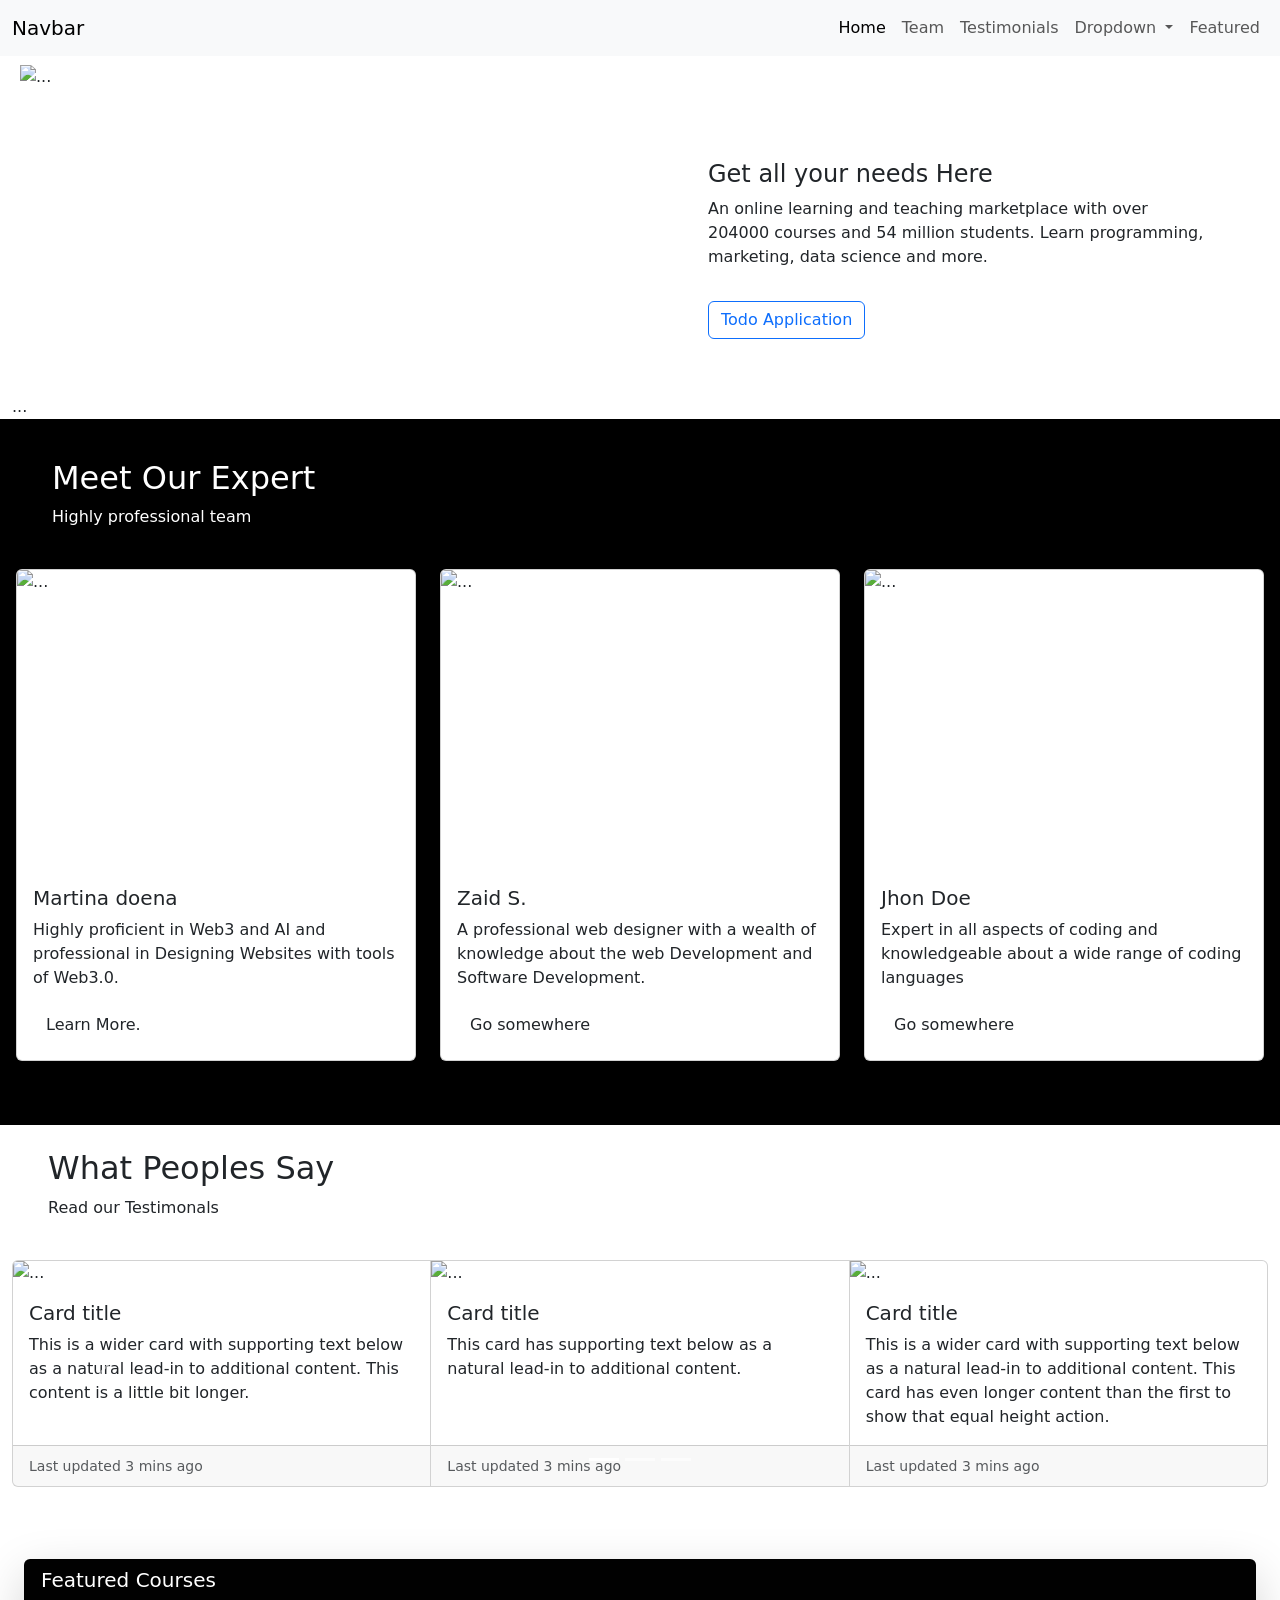
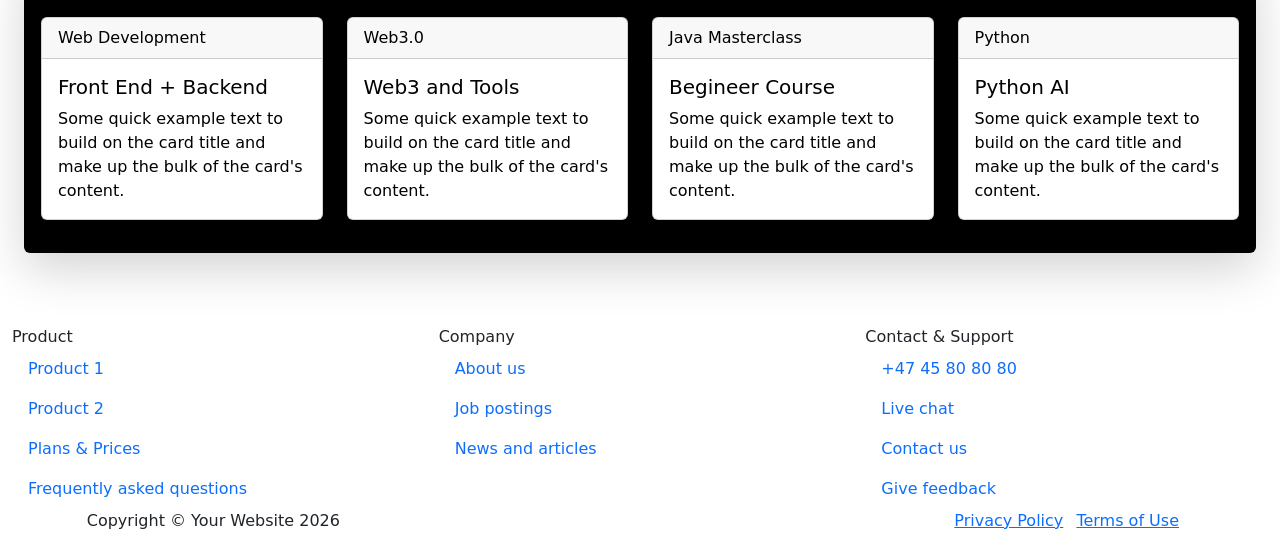
==== commit 867405f0: "changes made to the toml file for public folder" ====
--- a/public/index.html
+++ b/public/index.html
@@ -1,14 +1,477 @@
-<!doctype html><html lang=en><head><meta name=generator content="Hugo 0.125.1"><meta charset=UTF-8><meta name=viewport content="width=device-width,initial-scale=1"><title>Homepage</title>
-<link href=https://cdn.jsdelivr.net/npm/bootstrap@5.3.3/dist/css/bootstrap.min.css rel=stylesheet integrity=sha384-QWTKZyjpPEjISv5WaRU9OFeRpok6YctnYmDr5pNlyT2bRjXh0JMhjY6hW+ALEwIH crossorigin=anonymous><link rel=stylesheet href=https://example.org/css/style.css></head><body><div class=nav-bar><nav class="navbar navbar-expand-lg navbar-light bg-light"><div class="container-fluid d-flex justify-content-between"><a class="navbar-brand me-auto" href=#>Navbar</a>
-<button class=navbar-toggler type=button data-bs-toggle=collapse data-bs-target=#navbarSupportedContent aria-controls=navbarSupportedContent aria-expanded=false aria-label="Toggle navigation">
-<span class=navbar-toggler-icon></span></button><div class="collapse navbar-collapse" id=navbarSupportedContent><ul class="navbar-nav ms-auto mb-2 mb-lg-0"><li class=nav-item><a class="nav-link active" aria-current=page href=/Hugo-First-App/public/>Home</a></li><li class=nav-item><a class=nav-link href=/Hugo-First-App/public/teams>Team</a></li><li class=nav-item><a class=nav-link href=#testi>Testimonials</a></li><li class="nav-item dropdown"><a class="nav-link dropdown-toggle" href=# id=navbarDropdown role=button data-bs-toggle=dropdown aria-expanded=false>Dropdown</a><ul class=dropdown-menu aria-labelledby=navbarDropdown><li><a class=dropdown-item href=#>Action</a></li><li><a class=dropdown-item href=#>Another action</a></li><li><hr class=dropdown-divider></li><li><a class=dropdown-item href=#>Something else here</a></li></ul></li><li class=nav-item><a class=nav-link href=#featured>Featured</a></li></ul></div></div></nav></div><div class=hero-container id=hero-sec><div class=container-fluid><div class="row d-flex"><div class="col align-middle"><div class="px-2 py-2"><img src="https://img.freepik.com/free-vector/happy-freelancer-with-computer-home-young-man-sitting-armchair-using-laptop-chatting-online-smiling-vector-illustration-distance-work-online-learning-freelance_74855-8401.jpg?w=900&t=st=1667037491~exp=1667038091~hmac=7c71ea8afc8f3cc8065c5ccc05d105e3c8a7b76f0133016cb210a7882dc19611" class=img-fluid alt=...></div></div><div class=col><div class="px-5 py-5 mt-5"><div class="px-2 py-2 align-middle"><h4>Get all your needs Here</h4><p>An online learning and teaching marketplace with over 204000 courses and 54 million students. Learn programming, marketing, data science and more.</p></div><div class="px-2 py-2"><button type=button class="btn btn-outline-primary" data-bs-toggle=modal data-bs-target=#exampleModal>
-Todo Application</button><div class="modal fade" id=exampleModal tabindex=-1 aria-labelledby=exampleModalLabel aria-hidden=true><div class=modal-dialog><div class=modal-content><div class=modal-header><h5 class=modal-title id=exampleModalLabel>Modal title</h5><button type=button class=btn-close data-bs-dismiss=modal aria-label=Close></button></div><div class=modal-body><div class=d-flex><input class="form-control me-2" type=text id=text-field placeholder="Todo value" aria-label=Search>
-<button class="btn btn-outline-success" type=submit id=add>Add</button></div><ul class="list-group my-5" id=display></ul></div></div></div></div></div></div></div></div></div><div class=main-container><div class=container-fluid>...</div></div><div class="card-container bg-black" id=team><div class="container-fluid px-3 py-3"><div class="row center mx-4 my-4 text-white"><h2>Meet Our Expert</h2><p>Highly professional team</p></div><div class="row mb-5"><div class=col><div class=card><img src="https://img.freepik.com/free-vector/work-time-concept-illustration_114360-1474.jpg?w=740&t=st=1667038053~exp=1667038653~hmac=7f51a4d7c9f7dc9e0e3a6d53d45f381fc455e5424bcc36a0bedca65db24487e7" class=card-img-top style=height:300px alt=...><div class=card-body><h5 class=card-title>Martina doena</h5><p class=card-text>Highly proficient in Web3 and AI and professional in Designing Websites with tools of Web3.0.</p><a href=# class="btn org-btn">Learn More.</a></div></div></div><div class=col><div class=card><img src=https://img.freepik.com/free-vector/work-time-concept-illustration_114360-1074.jpg class=card-img-top style=height:300px alt=...><div class=card-body><h5 class=card-title>Zaid S.</h5><p class=card-text>A professional web designer with a wealth of knowledge about the web Development and Software Development.</p><a href=# class="btn org-btn">Go somewhere</a></div></div></div><div class=col><div class=card><img src="https://img.freepik.com/free-vector/teaching-concept-illustration_114360-1708.jpg?w=740&t=st=1667038099~exp=1667038699~hmac=d144ede4a891a4bfcb57b109cc26614850ed35f5260bbf32541845325c476dbb" class=card-img-top style=height:300px alt=...><div class=card-body><h5 class=card-title>Jhon Doe</h5><p class=card-text>Expert in all aspects of coding and knowledgeable about a wide range of coding languages</p><a href=# class="btn org-btn">Go somewhere</a></div></div></div></div></div></div><div class="testimonals-container mt-4 mb-4" id=testi><div class=container-fluid><div class="row center mx-4 my-4"><h2>What Peoples Say</h2><p>Read our Testimonals</p></div><div id=carouselExampleIndicators class="carousel slide" data-bs-ride=carousel><div class=carousel-indicators><button type=button data-bs-target=#carouselExampleIndicators data-bs-slide-to=0 class=active aria-current=true aria-label="Slide 1"></button>
-<button type=button data-bs-target=#carouselExampleIndicators data-bs-slide-to=1 aria-label="Slide 2"></button>
-<button type=button data-bs-target=#carouselExampleIndicators data-bs-slide-to=2 aria-label="Slide 3"></button></div><div class=carousel-inner><div class="carousel-item active"><div class=card-group><div class=card><img src="https://img.freepik.com/free-vector/businessman-character-avatar-isolated_24877-60111.jpg?w=740&t=st=1667039591~exp=1667040191~hmac=3996cb3fe0c2a92d83dfa4986a6da0e62212cabb97397aab04c8f50f771b7f90" class=card-img-top alt=...><div class=card-body><h5 class=card-title>Card title</h5><p class=card-text>This is a wider card with supporting text below as a natural lead-in to additional content. This content is a little bit longer.</p></div><div class=card-footer><small class=text-muted>Last updated 3 mins ago</small></div></div><div class=card><img src="https://img.freepik.com/free-vector/mysterious-mafia-man-wearing-hat_52683-34829.jpg?w=740&t=st=1667039801~exp=1667040401~hmac=6b629c58ba7d8377cd74454b010b48bc920e6cb96e6fc6f3733135b8f180519f" class=card-img-top alt=...><div class=card-body><h5 class=card-title>Card title</h5><p class=card-text>This card has supporting text below as a natural lead-in to additional content.</p></div><div class=card-footer><small class=text-muted>Last updated 3 mins ago</small></div></div><div class=card><img src="https://img.freepik.com/free-vector/mysterious-mafia-man-smoking-cigarette_52683-34828.jpg?w=740&t=st=1667039664~exp=1667040264~hmac=ad7a2beb239191b6f7cf1cb1d1e5f0012768ad0be36cc1b0ad2c461274601ff0" class=card-img-top alt=...><div class=card-body><h5 class=card-title>Card title</h5><p class=card-text>This is a wider card with supporting text below as a natural lead-in to additional content. This card has even longer content than the first to show that equal height action.</p></div><div class=card-footer><small class=text-muted>Last updated 3 mins ago</small></div></div></div></div><div class=carousel-item><div class=card-group><div class=card><img src="https://img.freepik.com/free-vector/mysterious-mafia-man-wearing-hat_52683-34829.jpg?w=740&t=st=1667039801~exp=1667040401~hmac=6b629c58ba7d8377cd74454b010b48bc920e6cb96e6fc6f3733135b8f180519f" class=card-img-top alt=...><div class=card-body><h5 class=card-title>Card title</h5><p class=card-text>This is a wider card with supporting text below as a natural lead-in to additional content. This content is a little bit longer.</p></div><div class=card-footer><small class=text-muted>Last updated 3 mins ago</small></div></div><div class=card><img src="https://img.freepik.com/free-vector/businessman-character-avatar-isolated_24877-60111.jpg?w=740&t=st=1667039591~exp=1667040191~hmac=3996cb3fe0c2a92d83dfa4986a6da0e62212cabb97397aab04c8f50f771b7f90" class=card-img-top alt=...><div class=card-body><h5 class=card-title>Card title</h5><p class=card-text>This card has supporting text below as a natural lead-in to additional content.</p></div><div class=card-footer><small class=text-muted>Last updated 3 mins ago</small></div></div><div class=card><img src="https://img.freepik.com/free-vector/mysterious-mafia-man-smoking-cigarette_52683-34828.jpg?w=740&t=st=1667039664~exp=1667040264~hmac=ad7a2beb239191b6f7cf1cb1d1e5f0012768ad0be36cc1b0ad2c461274601ff0" class=card-img-top alt=...><div class=card-body><h5 class=card-title>Card title</h5><p class=card-text>This is a wider card with supporting text below as a natural lead-in to additional content. This card has even longer content than the first to show that equal height action.</p></div><div class=card-footer><small class=text-muted>Last updated 3 mins ago</small></div></div></div></div><div class=carousel-item><div class=card-group><div class=card><img src="https://img.freepik.com/free-vector/mysterious-mafia-man-wearing-hat_52683-34829.jpg?w=740&t=st=1667039801~exp=1667040401~hmac=6b629c58ba7d8377cd74454b010b48bc920e6cb96e6fc6f3733135b8f180519f" class=card-img-top alt=...><div class=card-body><h5 class=card-title>Card title</h5><p class=card-text>This is a wider card with supporting text below as a natural lead-in to additional content. This content is a little bit longer.</p></div><div class=card-footer><small class=text-muted>Last updated 3 mins ago</small></div></div><div class=card><img src="https://img.freepik.com/free-vector/mysterious-mafia-man-smoking-cigarette_52683-34828.jpg?w=740&t=st=1667039664~exp=1667040264~hmac=ad7a2beb239191b6f7cf1cb1d1e5f0012768ad0be36cc1b0ad2c461274601ff0" class=card-img-top alt=...><div class=card-body><h5 class=card-title>Card title</h5><p class=card-text>This card has supporting text below as a natural lead-in to additional content.</p></div><div class=card-footer><small class=text-muted>Last updated 3 mins ago</small></div></div><div class=card><img src="https://img.freepik.com/free-vector/businessman-character-avatar-isolated_24877-60111.jpg?w=740&t=st=1667039591~exp=1667040191~hmac=3996cb3fe0c2a92d83dfa4986a6da0e62212cabb97397aab04c8f50f771b7f90" class=card-img-top alt=...><div class=card-body><h5 class=card-title>Card title</h5><p class=card-text>This is a wider card with supporting text below as a natural lead-in to additional content. This card has even longer content than the first to show that equal height action.</p></div><div class=card-footer><small class=text-muted>Last updated 3 mins ago</small></div></div></div></div></div><button class=carousel-control-prev type=button data-bs-target=#carouselExampleIndicators data-bs-slide=prev>
-<span class=carousel-control-prev-icon aria-hidden=true></span>
-<span class=visually-hidden>Previous</span>
+<!DOCTYPE html>
+<html lang="en">
+  <head>
+	<meta name="generator" content="Hugo 0.125.1"><script src="/livereload.js?mindelay=10&amp;v=2&amp;port=1313&amp;path=livereload" data-no-instant defer></script>
+    <meta charset="UTF-8" />
+    <meta name="viewport" content="width=device-width, initial-scale=1.0" />
+    <title>Homepage</title>
+    <link
+      href="https://cdn.jsdelivr.net/npm/bootstrap@5.3.3/dist/css/bootstrap.min.css"
+      rel="stylesheet"
+      integrity="sha384-QWTKZyjpPEjISv5WaRU9OFeRpok6YctnYmDr5pNlyT2bRjXh0JMhjY6hW+ALEwIH"
+      crossorigin="anonymous"
+    />
+    <link rel="stylesheet" href="http://localhost:1313/css/style.css">
+  </head>
+  <body>
+    <div class="nav-bar">
+    <nav class="navbar navbar-expand-lg navbar-light bg-light">
+        <div class="container-fluid d-flex justify-content-between">
+            <a class="navbar-brand me-auto" href="#">Navbar</a>
+            <button
+                class="navbar-toggler"
+                type="button"
+                data-bs-toggle="collapse"
+                data-bs-target="#navbarSupportedContent"
+                aria-controls="navbarSupportedContent"
+                aria-expanded="false"
+                aria-label="Toggle navigation"
+            >
+                <span class="navbar-toggler-icon"></span>
+            </button>
+            <div class="collapse navbar-collapse" id="navbarSupportedContent">
+                <ul class="navbar-nav ms-auto mb-2 mb-lg-0">
+                    <li class="nav-item">
+                        <a class="nav-link active" aria-current="page" href="/Hugo-First-App/public/"
+                            >Home</a
+                        >
+                    </li>
+                    <li class="nav-item">
+                        <a class="nav-link" href="/Hugo-First-App/public/teams">Team</a>
+                    </li>
+                    <li class="nav-item">
+                        <a class="nav-link" href="#testi">Testimonials</a>
+                    </li>
+                    <li class="nav-item dropdown">
+                        <a
+                            class="nav-link dropdown-toggle"
+                            href="#"
+                            id="navbarDropdown"
+                            role="button"
+                            data-bs-toggle="dropdown"
+                            aria-expanded="false"
+                        >
+                            Dropdown
+                        </a>
+                        <ul class="dropdown-menu" aria-labelledby="navbarDropdown">
+                            <li><a class="dropdown-item" href="#">Action</a></li>
+                            <li><a class="dropdown-item" href="#">Another action</a></li>
+                            <li><hr class="dropdown-divider" /></li>
+                            <li><a class="dropdown-item" href="#">Something else here</a></li>
+                        </ul>
+                    </li>
+                    <li class="nav-item">
+                        <a class="nav-link" href="#featured">Featured</a>
+                    </li>
+                </ul>
+            </div>
+        </div>
+    </nav>
+</div>
+ 
+<div class="hero-container" id="hero-sec">
+  <div class="container-fluid ">
+  <div class="row d-flex">
+    <div class="col align-middle">
+      <div class="px-2 py-2">
+      <img src="https://img.freepik.com/free-vector/happy-freelancer-with-computer-home-young-man-sitting-armchair-using-laptop-chatting-online-smiling-vector-illustration-distance-work-online-learning-freelance_74855-8401.jpg?w=900&t=st=1667037491~exp=1667038091~hmac=7c71ea8afc8f3cc8065c5ccc05d105e3c8a7b76f0133016cb210a7882dc19611" class="img-fluid" alt="...">
+      </div>
+    </div>
+    <div class="col">
+      <div class="px-5 py-5 mt-5">
+        <div class="px-2 py-2 align-middle">
+        <h4>Get all your needs Here</h4>
+        <p> An online learning and teaching marketplace with over 204000 courses and 54 million students. Learn programming, marketing, data science and more.</p>
+        </div>
+        <div class="px-2 py-2">
+          
+<button type="button" class="btn btn-outline-primary" data-bs-toggle="modal" data-bs-target="#exampleModal">
+  Todo Application
 </button>
-<button class=carousel-control-next type=button data-bs-target=#carouselExampleIndicators data-bs-slide=next>
-<span class=carousel-control-next-icon aria-hidden=true></span>
-<span class=visually-hidden>Next</span></button></div></div></div><div class="banner-container mt-5 mb-5" id=featured><div class="container-fluid px-4 py-4"><div class="card bg-black text-white shadow-lg"><h5 class=card-header>Featured Courses</h5><div class=card-body><div class=conatiner><div class="row d-flex justify-content-around"><div class=col><div class="card text-black move-up mb-3"><div class=card-header>Web Development</div><div class=card-body><h5 class=card-title>Front End + Backend</h5><p class=card-text>Some quick example text to build on the card title and make up the bulk of the card's content.</p></div></div></div><div class=col><div class="card text-black move-up mb-3"><div class=card-header>Web3.0</div><div class=card-body><h5 class=card-title>Web3 and Tools</h5><p class=card-text>Some quick example text to build on the card title and make up the bulk of the card's content.</p></div></div></div><div class=col><div class="card text-black move-up mb-3"><div class=card-header>Java Masterclass</div><div class=card-body><h5 class=card-title>Begineer Course</h5><p class=card-text>Some quick example text to build on the card title and make up the bulk of the card's content.</p></div></div></div><div class=col><div class="card text-black move-up mb-3"><div class=card-header>Python</div><div class=card-body><h5 class=card-title>Python AI</h5><p class=card-text>Some quick example text to build on the card title and make up the bulk of the card's content.</p></div></div></div></div></div></div></div></div></div></div><div class="footer-container foot"><div class=container-fluid><footer><div><div class=row><div class="col-md-4 footer-column"><ul class="nav flex-column"><li class=nav-item><span class=footer-title>Product</span></li><li class=nav-item><a class=nav-link href=#>Product 1</a></li><li class=nav-item><a class=nav-link href=#>Product 2</a></li><li class=nav-item><a class=nav-link href=#>Plans & Prices</a></li><li class=nav-item><a class=nav-link href=#>Frequently asked questions</a></li></ul></div><div class="col-md-4 footer-column"><ul class="nav flex-column"><li class=nav-item><span class=footer-title>Company</span></li><li class=nav-item><a class=nav-link href=#>About us</a></li><li class=nav-item><a class=nav-link href=#>Job postings</a></li><li class=nav-item><a class=nav-link href=#>News and articles</a></li></ul></div><div class="col-md-4 footer-column"><ul class="nav flex-column"><li class=nav-item><span class=footer-title>Contact & Support</span></li><li class=nav-item><span class=nav-link><i class="fas fa-phone"></i>+47 45 80 80 80</span></li><li class=nav-item><a class=nav-link href=#><i class="fas fa-comments"></i>Live chat</a></li><li class=nav-item><a class=nav-link href=#><i class="fas fa-envelope"></i>Contact us</a></li><li class=nav-item><a class=nav-link href=#><i class="fas fa-star"></i>Give feedback</a></li></ul></div></div><div class=text-center><i class="fas fa-ellipsis-h"></i></div><div class="row text-center"><div class="col-md-4 box"><span class="copyright quick-links">Copyright &copy; Your Website <script>document.write((new Date).getFullYear())</script></span></div><div class="col-md-4 box"><ul class="list-inline social-buttons"><li class=list-inline-item><a href=#><i class="fab fa-twitter"></i></a></li><li class=list-inline-item><a href=#><i class="fab fa-facebook-f"></i></a></li><li class=list-inline-item><a href=#><i class="fab fa-linkedin-in"></i></a></li></ul></div><div class="col-md-4 box"><ul class="list-inline quick-links"><li class=list-inline-item><a href=#>Privacy Policy</a></li><li class=list-inline-item><a href=#>Terms of Use</a></li></ul></div></div></div></div></footer></div><script src=https://ajax.googleapis.com/ajax/libs/jquery/3.7.1/jquery.min.js></script><script src=https://example.org/js/script.js></script><script src=https://cdn.jsdelivr.net/npm/bootstrap@5.3.3/dist/js/bootstrap.bundle.min.js integrity=sha384-YvpcrYf0tY3lHB60NNkmXc5s9fDVZLESaAA55NDzOxhy9GkcIdslK1eN7N6jIeHz crossorigin=anonymous></script></body></html>+
+
+<div class="modal fade" id="exampleModal" tabindex="-1" aria-labelledby="exampleModalLabel" aria-hidden="true">
+  <div class="modal-dialog">
+    <div class="modal-content">
+      <div class="modal-header">
+        <h5 class="modal-title" id="exampleModalLabel">Modal title</h5>
+        <button type="button" class="btn-close" data-bs-dismiss="modal" aria-label="Close"></button>
+      </div>
+      <div class="modal-body">
+       <div class="d-flex">
+          <input class="form-control me-2" type="text" id="text-field" placeholder="Todo value" aria-label="Search">
+        <button class="btn btn-outline-success" type="submit" id="add">Add</button>
+       </div>
+<ul class="list-group my-5" id="display">
+
+</ul>      
+</div>
+  
+    </div>
+  </div>
+</div>
+        </div>
+      </div>
+    </div>
+</div>
+</div>
+
+<div class="main-container">
+  <div class="container-fluid">
+  ...
+</div>
+</div>
+
+
+<div class="card-container bg-black" id="team">
+  <div class="container-fluid px-3 py-3">
+    <div class="row center mx-4 my-4 text-white">
+      <h2>Meet Our Expert</h2>
+      <p>Highly professional team</p>
+    </div>
+    <div class="row mb-5">
+      <div class="col">
+        <div class="card" >
+  <img src="https://img.freepik.com/free-vector/work-time-concept-illustration_114360-1474.jpg?w=740&t=st=1667038053~exp=1667038653~hmac=7f51a4d7c9f7dc9e0e3a6d53d45f381fc455e5424bcc36a0bedca65db24487e7" class="card-img-top" style="height:300px" alt="...">
+  <div class="card-body">
+    <h5 class="card-title">Martina doena</h5>
+    <p class="card-text">Highly proficient in Web3 and AI and professional in Designing Websites with tools of Web3.0.</p>
+    <a href="#" class="btn org-btn">Learn More.</a>
+  </div>
+</div>
+      </div>
+           <div class="col">
+        <div class="card" >
+  <img src="https://img.freepik.com/free-vector/work-time-concept-illustration_114360-1074.jpg" class="card-img-top" style="height:300px" alt="...">
+  <div class="card-body">
+    <h5 class="card-title">Zaid S.</h5>
+    <p class="card-text">A professional web designer with a wealth of knowledge about the web Development and Software Development. </p>
+    <a href="#" class="btn org-btn">Go somewhere</a>
+  </div>
+</div>
+      </div>
+           <div class="col">
+        <div class="card" >
+  <img src="https://img.freepik.com/free-vector/teaching-concept-illustration_114360-1708.jpg?w=740&t=st=1667038099~exp=1667038699~hmac=d144ede4a891a4bfcb57b109cc26614850ed35f5260bbf32541845325c476dbb" class="card-img-top" style="height:300px" alt="...">
+  <div class="card-body">
+    <h5 class="card-title">Jhon Doe</h5>
+    <p class="card-text">Expert in all aspects of coding and knowledgeable about a wide range of coding languages</p>
+    <a href="#" class="btn org-btn">Go somewhere</a>
+  </div>
+</div>
+      </div>
+    </div>
+</div>
+</div>
+
+
+
+  
+  
+  
+<div class="testimonals-container mt-4 mb-4" id="testi">
+  <div class="container-fluid">
+    <div class="row center mx-4 my-4">
+      <h2>What Peoples Say </h2>
+      <p>Read our Testimonals</p>
+    </div>
+  <div id="carouselExampleIndicators" class="carousel slide" data-bs-ride="carousel">
+  <div class="carousel-indicators">
+    <button type="button" data-bs-target="#carouselExampleIndicators" data-bs-slide-to="0" class="active" aria-current="true" aria-label="Slide 1"></button>
+    <button type="button" data-bs-target="#carouselExampleIndicators" data-bs-slide-to="1" aria-label="Slide 2"></button>
+    <button type="button" data-bs-target="#carouselExampleIndicators" data-bs-slide-to="2" aria-label="Slide 3"></button>
+  </div>
+  <div class="carousel-inner">
+    <div class="carousel-item active">
+
+      <div class="card-group">
+  <div class="card">
+    <img src="https://img.freepik.com/free-vector/businessman-character-avatar-isolated_24877-60111.jpg?w=740&t=st=1667039591~exp=1667040191~hmac=3996cb3fe0c2a92d83dfa4986a6da0e62212cabb97397aab04c8f50f771b7f90" class="card-img-top" alt="...">
+    <div class="card-body">
+      <h5 class="card-title">Card title</h5>
+      <p class="card-text">This is a wider card with supporting text below as a natural lead-in to additional content. This content is a little bit longer.</p>
+    </div>
+    <div class="card-footer">
+      <small class="text-muted">Last updated 3 mins ago</small>
+    </div>
+  </div>
+  <div class="card">
+    <img src="https://img.freepik.com/free-vector/mysterious-mafia-man-wearing-hat_52683-34829.jpg?w=740&t=st=1667039801~exp=1667040401~hmac=6b629c58ba7d8377cd74454b010b48bc920e6cb96e6fc6f3733135b8f180519f" class="card-img-top" alt="...">
+    <div class="card-body">
+      <h5 class="card-title">Card title</h5>
+      <p class="card-text">This card has supporting text below as a natural lead-in to additional content.</p>
+    </div>
+    <div class="card-footer">
+      <small class="text-muted">Last updated 3 mins ago</small>
+    </div>
+  </div>
+  <div class="card">
+    <img src="https://img.freepik.com/free-vector/mysterious-mafia-man-smoking-cigarette_52683-34828.jpg?w=740&t=st=1667039664~exp=1667040264~hmac=ad7a2beb239191b6f7cf1cb1d1e5f0012768ad0be36cc1b0ad2c461274601ff0" class="card-img-top" alt="...">
+    <div class="card-body">
+      <h5 class="card-title">Card title</h5>
+      <p class="card-text">This is a wider card with supporting text below as a natural lead-in to additional content. This card has even longer content than the first to show that equal height action.</p>
+    </div>
+    <div class="card-footer">
+      <small class="text-muted">Last updated 3 mins ago</small>
+    </div>
+  </div>
+</div>
+    </div>
+    <div class="carousel-item">
+
+      <div class="card-group">
+  <div class="card">
+    <img src="https://img.freepik.com/free-vector/mysterious-mafia-man-wearing-hat_52683-34829.jpg?w=740&t=st=1667039801~exp=1667040401~hmac=6b629c58ba7d8377cd74454b010b48bc920e6cb96e6fc6f3733135b8f180519f" class="card-img-top" alt="...">
+    <div class="card-body">
+      <h5 class="card-title">Card title</h5>
+      <p class="card-text">This is a wider card with supporting text below as a natural lead-in to additional content. This content is a little bit longer.</p>
+    </div>
+    <div class="card-footer">
+      <small class="text-muted">Last updated 3 mins ago</small>
+    </div>
+  </div>
+  <div class="card">
+    <img src="https://img.freepik.com/free-vector/businessman-character-avatar-isolated_24877-60111.jpg?w=740&t=st=1667039591~exp=1667040191~hmac=3996cb3fe0c2a92d83dfa4986a6da0e62212cabb97397aab04c8f50f771b7f90" class="card-img-top" alt="...">
+    <div class="card-body">
+      <h5 class="card-title">Card title</h5>
+      <p class="card-text">This card has supporting text below as a natural lead-in to additional content.</p>
+    </div>
+    <div class="card-footer">
+      <small class="text-muted">Last updated 3 mins ago</small>
+    </div>
+  </div>
+  <div class="card">
+    <img src="https://img.freepik.com/free-vector/mysterious-mafia-man-smoking-cigarette_52683-34828.jpg?w=740&t=st=1667039664~exp=1667040264~hmac=ad7a2beb239191b6f7cf1cb1d1e5f0012768ad0be36cc1b0ad2c461274601ff0" class="card-img-top" alt="...">
+    <div class="card-body">
+      <h5 class="card-title">Card title</h5>
+      <p class="card-text">This is a wider card with supporting text below as a natural lead-in to additional content. This card has even longer content than the first to show that equal height action.</p>
+    </div>
+    <div class="card-footer">
+      <small class="text-muted">Last updated 3 mins ago</small>
+    </div>
+  </div>
+</div>
+    </div>
+    <div class="carousel-item">
+
+      <div class="card-group">
+  <div class="card">
+    <img src="https://img.freepik.com/free-vector/mysterious-mafia-man-wearing-hat_52683-34829.jpg?w=740&t=st=1667039801~exp=1667040401~hmac=6b629c58ba7d8377cd74454b010b48bc920e6cb96e6fc6f3733135b8f180519f" class="card-img-top" alt="...">
+    <div class="card-body">
+      <h5 class="card-title">Card title</h5>
+      <p class="card-text">This is a wider card with supporting text below as a natural lead-in to additional content. This content is a little bit longer.</p>
+    </div>
+    <div class="card-footer">
+      <small class="text-muted">Last updated 3 mins ago</small>
+    </div>
+  </div>
+  <div class="card">
+    <img src="https://img.freepik.com/free-vector/mysterious-mafia-man-smoking-cigarette_52683-34828.jpg?w=740&t=st=1667039664~exp=1667040264~hmac=ad7a2beb239191b6f7cf1cb1d1e5f0012768ad0be36cc1b0ad2c461274601ff0" class="card-img-top" alt="...">
+    <div class="card-body">
+      <h5 class="card-title">Card title</h5>
+      <p class="card-text">This card has supporting text below as a natural lead-in to additional content.</p>
+    </div>
+    <div class="card-footer">
+      <small class="text-muted">Last updated 3 mins ago</small>
+    </div>
+  </div>
+  <div class="card">
+    <img src="https://img.freepik.com/free-vector/businessman-character-avatar-isolated_24877-60111.jpg?w=740&t=st=1667039591~exp=1667040191~hmac=3996cb3fe0c2a92d83dfa4986a6da0e62212cabb97397aab04c8f50f771b7f90" class="card-img-top" alt="...">
+    <div class="card-body">
+      <h5 class="card-title">Card title</h5>
+      <p class="card-text">This is a wider card with supporting text below as a natural lead-in to additional content. This card has even longer content than the first to show that equal height action.</p>
+    </div>
+    <div class="card-footer">
+      <small class="text-muted">Last updated 3 mins ago</small>
+    </div>
+  </div>
+</div>
+    </div>
+  </div>
+  <button class="carousel-control-prev" type="button" data-bs-target="#carouselExampleIndicators" data-bs-slide="prev">
+    <span class="carousel-control-prev-icon" aria-hidden="true"></span>
+    <span class="visually-hidden">Previous</span>
+  </button>
+  <button class="carousel-control-next" type="button" data-bs-target="#carouselExampleIndicators" data-bs-slide="next">
+    <span class="carousel-control-next-icon" aria-hidden="true"></span>
+    <span class="visually-hidden">Next</span>
+  </button>
+</div>
+</div>
+</div>
+
+
+
+  
+
+<div class="banner-container mt-5 mb-5" id="featured">
+  <div class="container-fluid px-4 py-4">
+  <div class="card bg-black text-white shadow-lg ">
+  <h5 class="card-header">Featured Courses</h5>
+  <div class="card-body">
+
+    <div class="conatiner">
+    <div class="row d-flex justify-content-around">
+      <div class="col">
+         <div class="card text-black move-up mb-3" >
+  <div class="card-header">Web Development</div>
+  <div class="card-body">
+    <h5 class="card-title">Front End + Backend</h5>
+    <p class="card-text">Some quick example text to build on the card title and make up the bulk of the card's content.</p>
+
+  </div>
+</div>
+      </div>
+      <div class="col">
+        <div class="card text-black move-up mb-3" >
+  <div class="card-header">Web3.0</div>
+  <div class="card-body">
+    <h5 class="card-title">Web3 and Tools</h5>
+    <p class="card-text">Some quick example text to build on the card title and make up the bulk of the card's content.</p>
+  </div>
+</div>
+      </div>
+      <div class="col">
+        <div class="card text-black move-up mb-3" >
+  <div class="card-header">Java Masterclass</div>
+  <div class="card-body">
+    <h5 class="card-title">Begineer Course</h5>
+    <p class="card-text">Some quick example text to build on the card title and make up the bulk of the card's content.</p>
+  </div>
+</div>
+      </div>
+        <div class="col">
+        <div class="card text-black move-up mb-3" >
+  <div class="card-header">Python </div>
+  <div class="card-body">
+    <h5 class="card-title">Python AI</h5>
+    <p class="card-text">Some quick example text to build on the card title and make up the bulk of the card's content.</p>
+  </div>
+</div>
+      </div>
+   
+
+
+    </div>
+    </div>
+  </div>
+</div>
+</div>
+</div>
+
+</div>
+ 
+
+<div class="footer-container foot">
+  <div class="container-fluid">
+  <footer>
+    <div class="">
+  <div class="row">
+   <div class="col-md-4 footer-column">
+        <ul class="nav flex-column">
+          <li class="nav-item">
+            <span class="footer-title">Product</span>
+          </li>
+          <li class="nav-item">
+            <a class="nav-link" href="#">Product 1</a>
+          </li>
+          <li class="nav-item">
+            <a class="nav-link" href="#">Product 2</a>
+          </li>
+          <li class="nav-item">
+            <a class="nav-link" href="#">Plans & Prices</a>
+          </li>
+          <li class="nav-item">
+            <a class="nav-link" href="#">Frequently asked questions</a>
+          </li>
+        </ul>
+      </div>
+      <div class="col-md-4 footer-column">
+        <ul class="nav flex-column">
+          <li class="nav-item">
+            <span class="footer-title">Company</span>
+          </li>
+          <li class="nav-item">
+            <a class="nav-link" href="#">About us</a>
+          </li>
+          <li class="nav-item">
+            <a class="nav-link" href="#">Job postings</a>
+          </li>
+          <li class="nav-item">
+            <a class="nav-link" href="#">News and articles</a>
+          </li>
+        </ul>
+      </div>
+      <div class="col-md-4 footer-column">
+        <ul class="nav flex-column">
+          <li class="nav-item">
+            <span class="footer-title">Contact & Support</span>
+          </li>
+          <li class="nav-item">
+            <span class="nav-link"><i class="fas fa-phone"></i>+47 45 80 80 80</span>
+          </li>
+          <li class="nav-item">
+            <a class="nav-link" href="#"><i class="fas fa-comments"></i>Live chat</a>
+          </li>
+          <li class="nav-item">
+            <a class="nav-link" href="#"><i class="fas fa-envelope"></i>Contact us</a>
+          </li>
+          <li class="nav-item">
+            <a class="nav-link" href="#"><i class="fas fa-star"></i>Give feedback</a>
+          </li>
+        </ul>
+      </div>
+    </div>
+
+    <div class="text-center"><i class="fas fa-ellipsis-h"></i></div>
+    
+    <div class="row text-center">
+      <div class="col-md-4 box">
+        <span class="copyright quick-links">Copyright &copy; Your Website <script>document.write(new Date().getFullYear())</script>
+        </span>
+      </div>
+      <div class="col-md-4 box">
+        <ul class="list-inline social-buttons">
+          <li class="list-inline-item">
+            <a href="#">
+            <i class="fab fa-twitter"></i>
+          </a>
+          </li>
+          <li class="list-inline-item">
+            <a href="#">
+            <i class="fab fa-facebook-f"></i>
+          </a>
+          </li>
+          <li class="list-inline-item">
+            <a href="#">
+            <i class="fab fa-linkedin-in"></i>
+          </a>
+          </li>
+        </ul>
+      </div>
+      <div class="col-md-4 box">
+        <ul class="list-inline quick-links">
+          <li class="list-inline-item">
+            <a href="#">Privacy Policy</a>
+          </li>
+          <li class="list-inline-item">
+            <a href="#">Terms of Use</a>
+          </li>
+        </ul>
+      </div>
+    </div>
+  </div>
+</div>
+  </footer>  
+</div>
+
+    <script src="https://ajax.googleapis.com/ajax/libs/jquery/3.7.1/jquery.min.js"></script>
+
+    <script src="http://localhost:1313/js/script.js"></script>
+    <script
+      src="https://cdn.jsdelivr.net/npm/bootstrap@5.3.3/dist/js/bootstrap.bundle.min.js"
+      integrity="sha384-YvpcrYf0tY3lHB60NNkmXc5s9fDVZLESaAA55NDzOxhy9GkcIdslK1eN7N6jIeHz"
+      crossorigin="anonymous"
+    ></script>
+  </body>
+</html>
